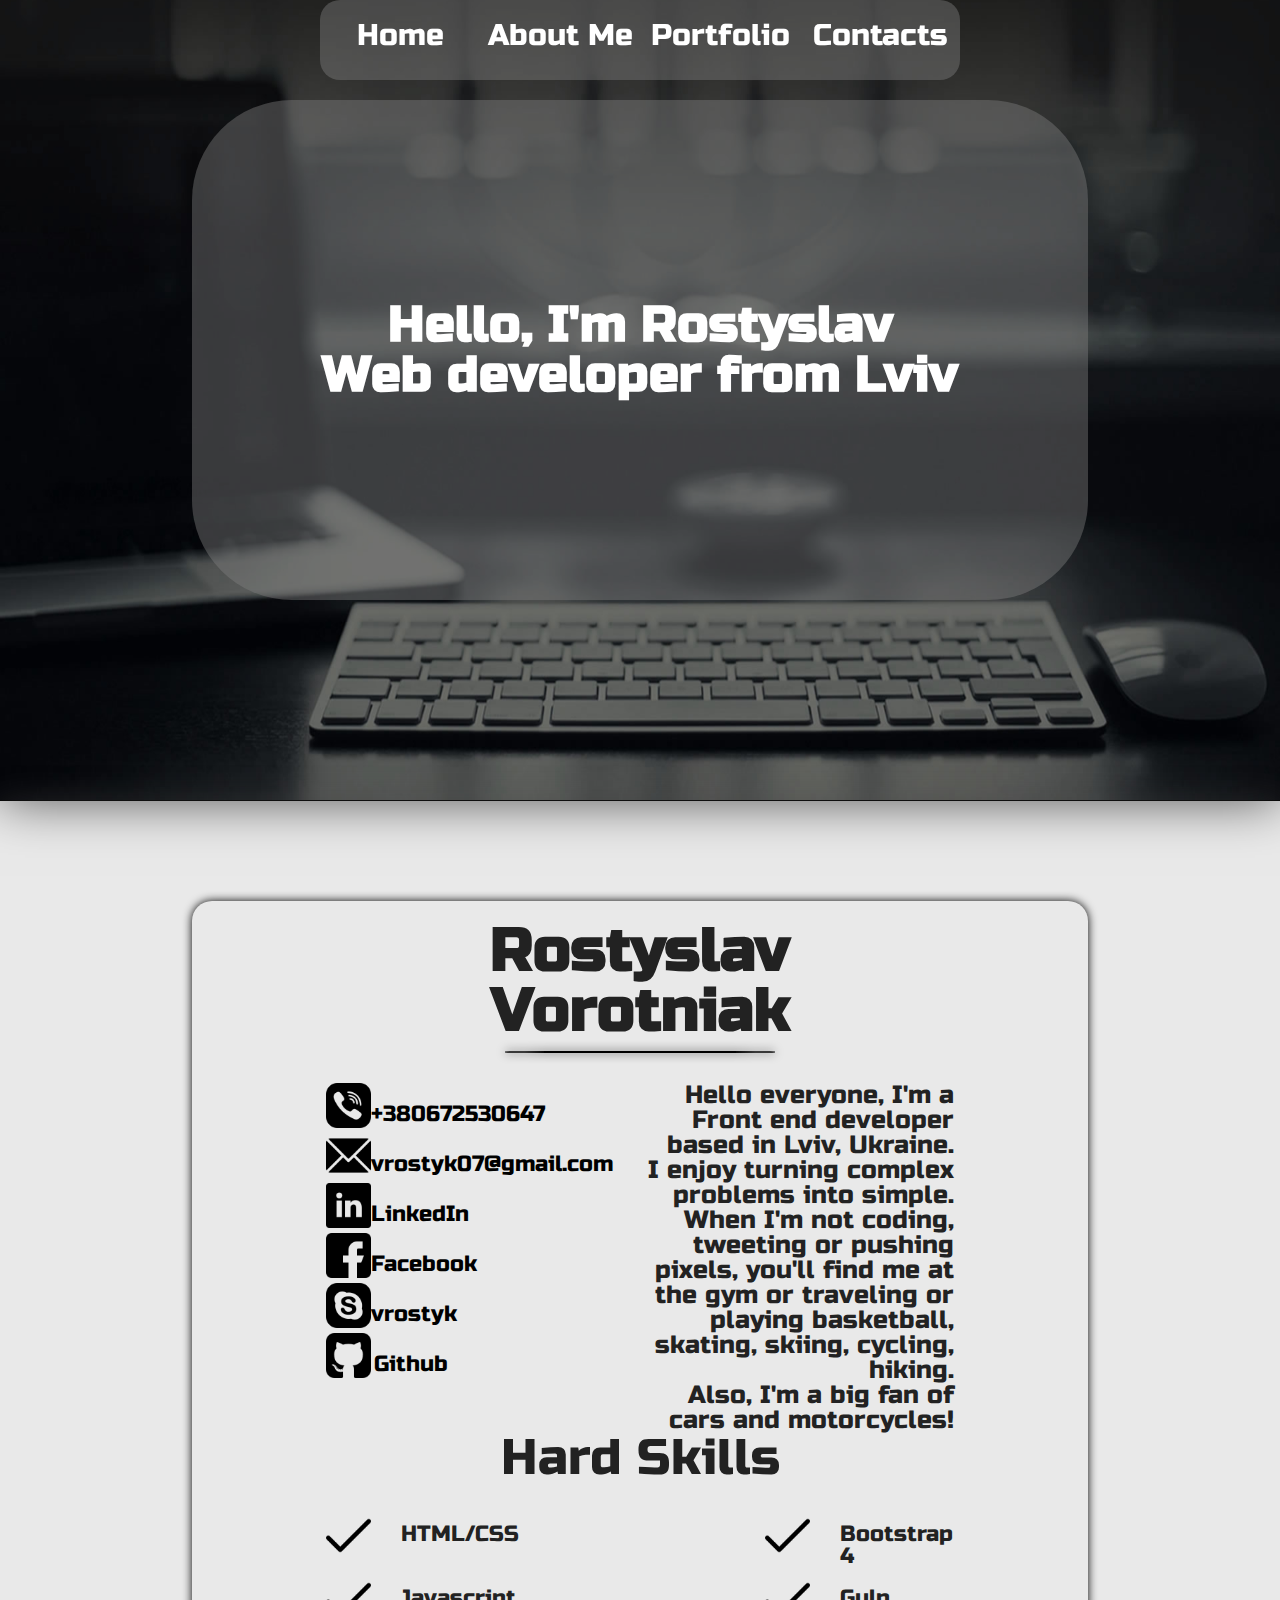
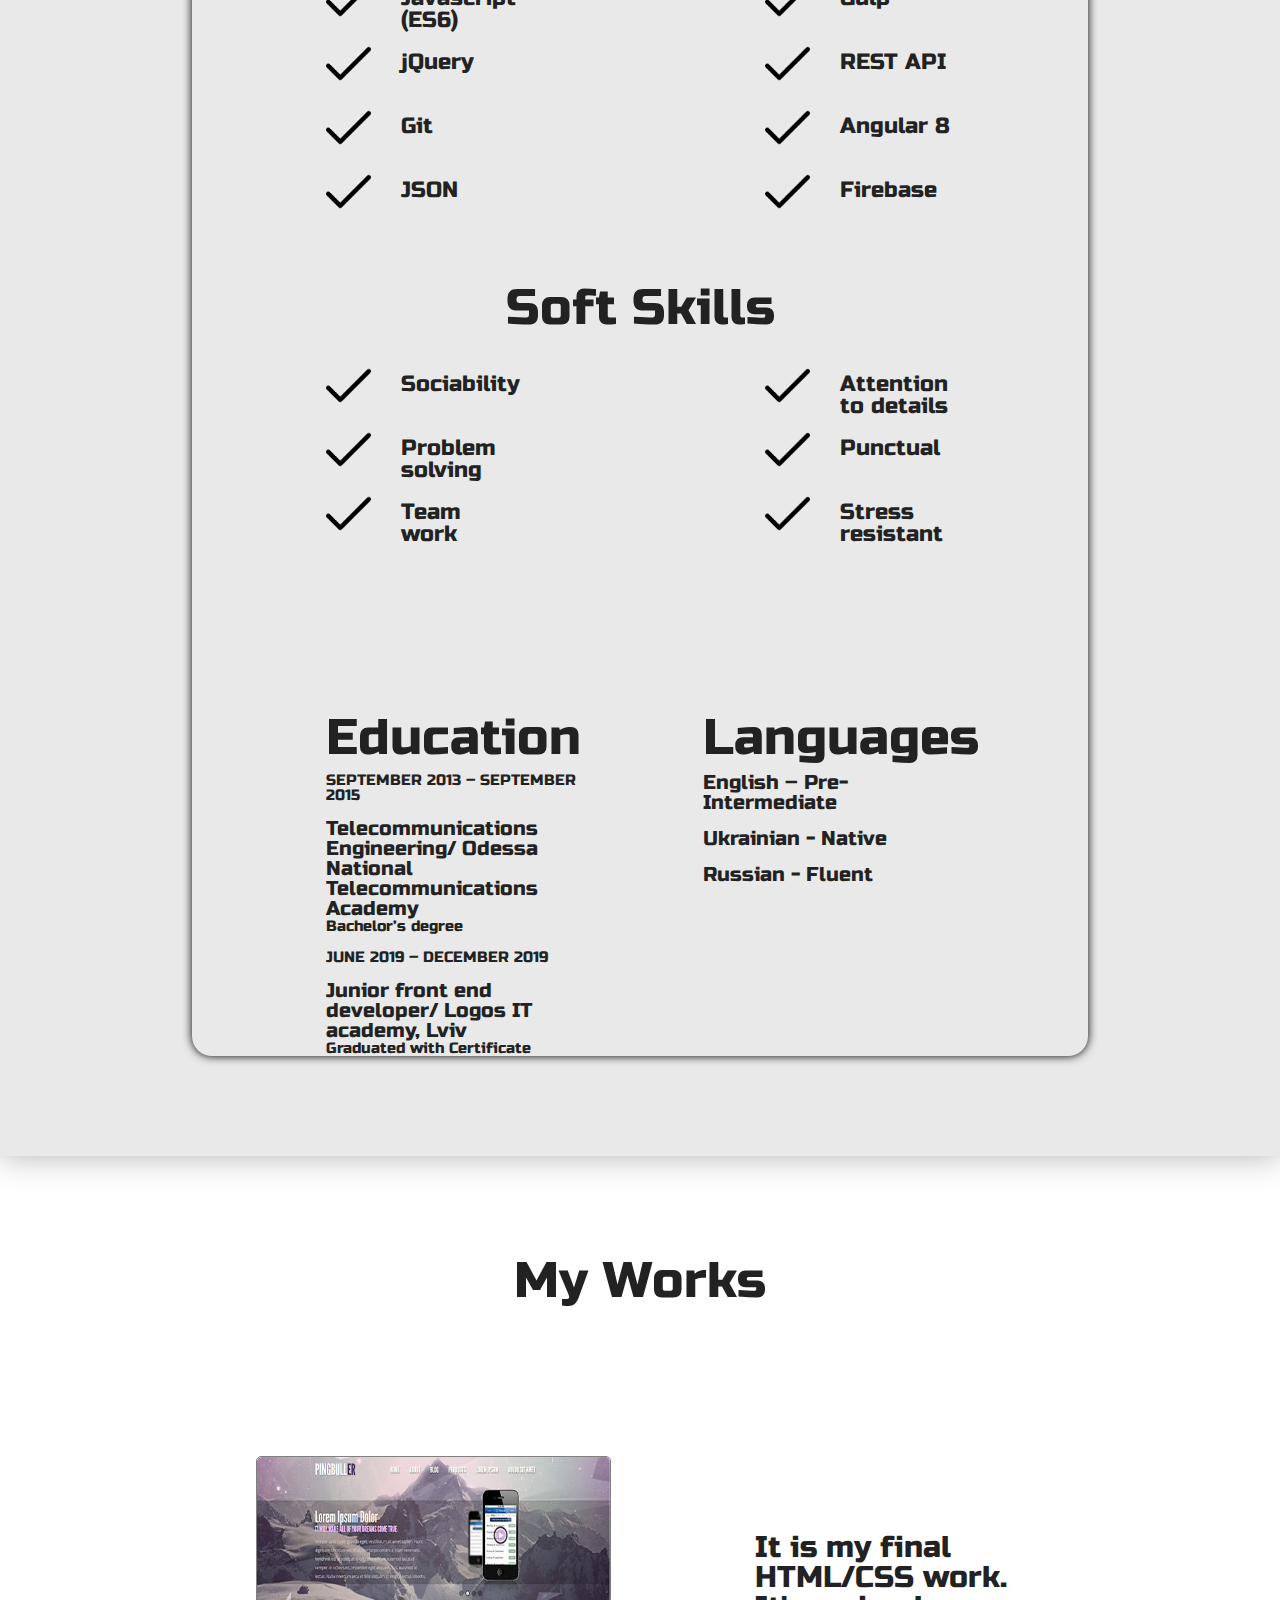
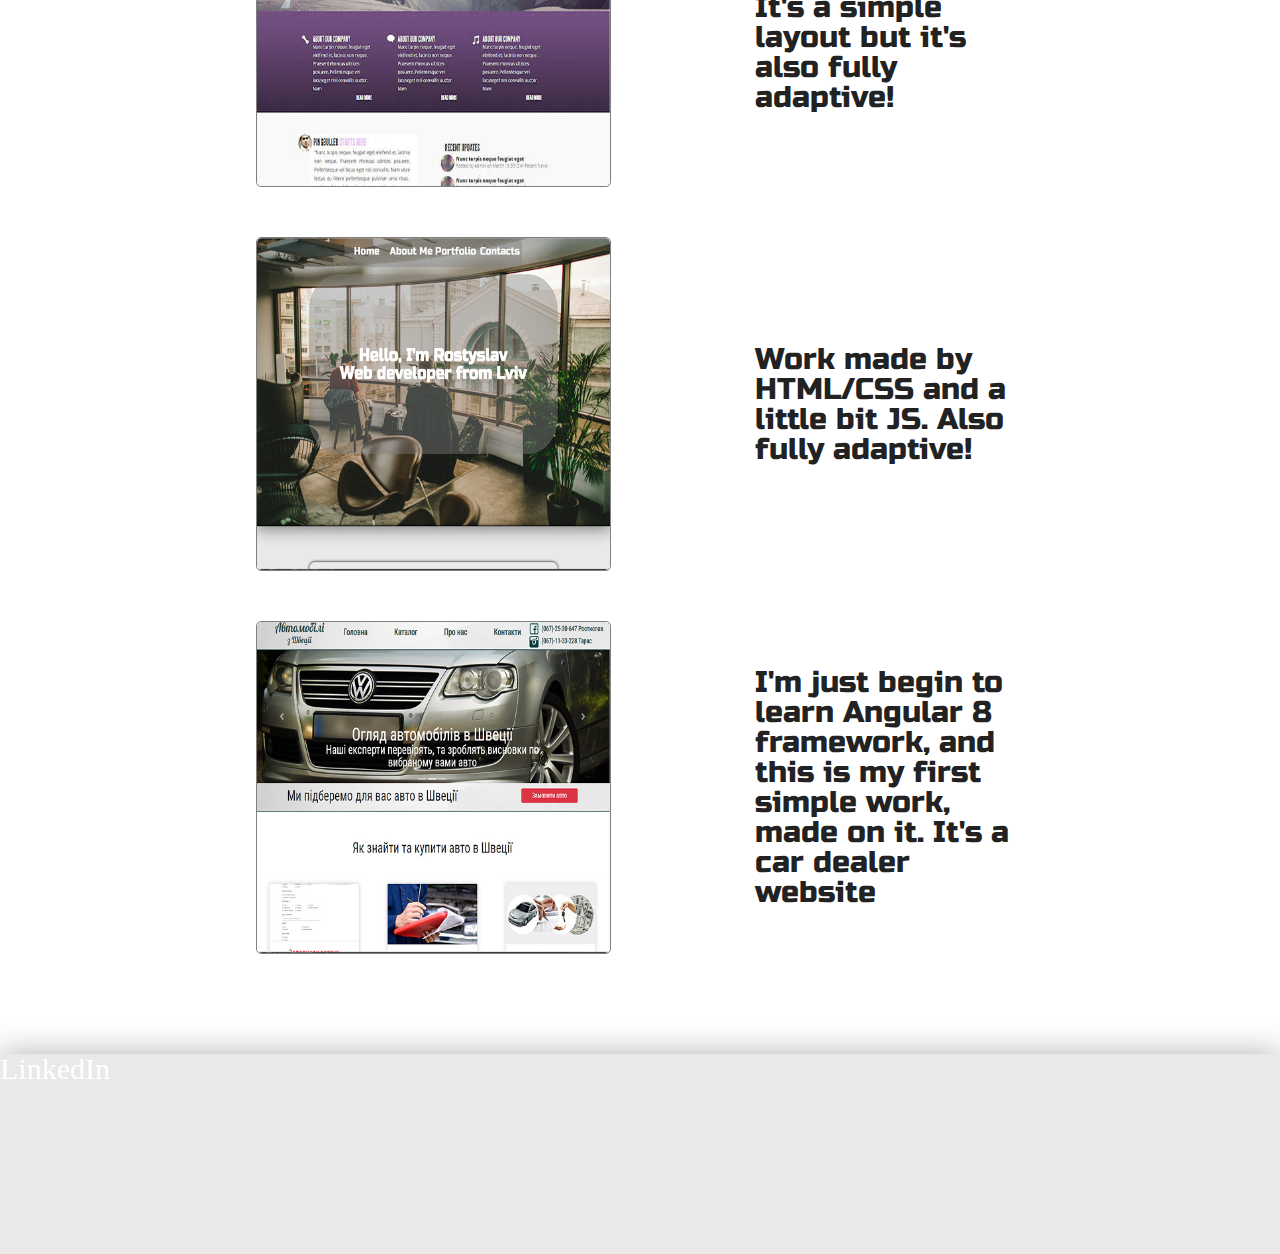
==== index.html @ 4f980729 "try to do footer" ====
<!DOCTYPE html>
<html lang="en">

<head>
    <meta charset="UTF-8">
    <meta name="viewport" content="width=device-width, initial-scale=1.0">
    <link rel="stylesheet" href="style.css">
    <link href="https://fonts.googleapis.com/css?family=Russo+One&display=swap" rel="stylesheet">
    <link href="//maxcdn.bootstrapcdn.com/font-awesome/4.2.0/css/font-awesome.min.css" rel="stylesheet">
    <title>Portfolio</title>
</head>

<body>

    <header>
        <section>
            <div id="home">
                <div class="navBox">
                    <nav class="navMenu">
                        <a href="#home" routerLinkActive="active">Home</a>
                        <a href="#aboutMe" routerLinkActive="active">About Me</a>
                        <a href="#portfolio" routerLinkActive="active">Portfolio</a>
                        <a href="#contacts" routerLinkActive="active">Contacts</a>
                    </nav>
                </div>
                <div class="mainTextBox">
                    <div class="mainText">
                        <p class="myName">Hello, I'm Rostyslav</p>
                        <p class="myProfession">Web developer from Lviv</p>
                    </div>
                </div>
            </div>
        </section>
    </header>


    <main>
        <section>
            <div id="aboutMe" class="aboutMe">
                <div class="information">
                    <p class="name">Rostyslav Vorotniak</p>
                    <img class="myPhoto" src="images/img2.JPG" alt="">
                    <div class="whoIam">
                        <div class="leftBox">
                            <div class="socialBox">
                                <img class="socialImg" src="images/phone.png" alt="">
                                <a style="text-decoration: none; font-size: 22px; color: black;">+380672530647</a>
                            </div>
                            <div class="socialBox">
                                <img class="socialImg" src="images/mail.png" alt="">
                                <a style="font-size: 22px; color: black;"
                                    href="mailto:vrostyk07@gmail.com">vrostyk07@gmail.com</a>
                            </div>
                            <div class="socialBox">
                                <img class="socialImg" src="images/linkedin.png" alt="">
                                <a href="https://www.linkedin.com/in/rostyslav-vorotniak-b1921317b/" target="_blank"
                                    style="font-size: 22px; color: black;">LinkedIn</a>
                            </div>
                            <div class="socialBox">
                                <img class="socialImg" src="images/facebook.png" alt="">
                                <a href="https://www.facebook.com/rostyk.vorotniak" target="_blank"
                                    style="font-size: 22px; color: black;">Facebook</a>
                            </div>
                            <div class="socialBox">
                                <img class="socialImg" src="images/skype.png" alt="">
                                <a style="font-size: 22px; color: black;">vrostyk</a>
                            </div>
                            <div class="socialBox">
                                <img class="socialImg" src="images/github.png" alt="">
                                <a href="https://github.com/rostia-vrt" target="_blank"
                                    style="font-size: 22px; color: black;">Github</a>
                            </div>
                        </div>
                        <div class="rightBox">
                            <p class="sayHello">Hello everyone, I'm a Front end developer based in Lviv, Ukraine. <br>
                                I enjoy turning complex problems into simple. When I'm
                                not coding, tweeting or pushing pixels, you'll find me at the gym or traveling or
                                playing basketball, skating, skiing, cycling, hiking. <br>
                                Also, I'm a big fan of cars and motorcycles! </p>
                        </div>
                    </div>
                    <div class="hardSkillsBox">
                        <p class="hardSkills">Hard Skills</p>
                        <div class="skillsListBox">
                            <div class="leftSkillsBox">
                                <div class="Skills">
                                    <img class="socialImg" src="images/monitor.png" alt="">
                                    <p style="font-size: 22px; padding-top: 10px; padding-left: 30px;">HTML/CSS</p>
                                </div>
                                <div class="Skills">
                                    <img class="socialImg" src="images/monitor.png" alt="">
                                    <p style="font-size: 22px; padding-top: 10px; padding-left: 30px;">Javascript (ES6)
                                    </p>
                                </div>
                                <div class="Skills">
                                    <img class="socialImg" src="images/monitor.png" alt="">
                                    <p style="font-size: 22px; padding-top: 10px; padding-left: 30px;">jQuery</p>
                                </div>
                                <div class="Skills">
                                    <img class="socialImg" src="images/monitor.png" alt="">
                                    <p style="font-size: 22px; padding-top: 10px; padding-left: 30px;">Git</p>
                                </div>
                                <div class="Skills">
                                    <img class="socialImg" src="images/monitor.png" alt="">
                                    <p style="font-size: 22px; padding-top: 10px; padding-left: 30px;">JSON</p>
                                </div>
                            </div>
                            <div class="rightSkillsBox">
                                <div class="Skills">
                                    <img class="socialImg" src="images/monitor.png" alt="">
                                    <p style="font-size: 22px; padding-top: 10px; padding-left: 30px;">Bootstrap 4</p>
                                </div>
                                <div class="Skills">
                                    <img class="socialImg" src="images/monitor.png" alt="">
                                    <p style="font-size: 22px; padding-top: 10px; padding-left: 30px;">Gulp</p>
                                </div>
                                <div class="Skills">
                                    <img class="socialImg" src="images/monitor.png" alt="">
                                    <p style="font-size: 22px; padding-top: 10px; padding-left: 30px;">REST API</p>
                                </div>
                                <div class="Skills">
                                    <img class="socialImg" src="images/monitor.png" alt="">
                                    <p style="font-size: 22px; padding-top: 10px; padding-left: 30px;">Angular 8</p>
                                </div>
                                <div class="Skills">
                                    <img class="socialImg" src="images/monitor.png" alt="">
                                    <p style="font-size: 22px; padding-top: 10px; padding-left: 30px;">Firebase</p>
                                </div>
                            </div>
                        </div>
                    </div>

                    <div class="softSkillsBox">
                        <p style="font-size: 50px; text-align: center;">Soft Skills</p>
                        <div class="skillsListBox">
                            <div class="leftSkillsBox">
                                <div class="Skills">
                                    <img class="socialImg" src="images/monitor.png" alt="">
                                    <p style="font-size: 22px; padding-top: 10px; padding-left: 30px;">Sociability</p>
                                </div>
                                <div class="Skills">
                                    <img class="socialImg" src="images/monitor.png" alt="">
                                    <p style="font-size: 22px; padding-top: 10px; padding-left: 30px;">Problem solving
                                    </p>
                                </div>
                                <div class="Skills">
                                    <img class="socialImg" src="images/monitor.png" alt="">
                                    <p style="font-size: 22px; padding-top: 10px; padding-left: 30px;">Team work</p>
                                </div>
                            </div>
                            <div class="rightSkillsBox">
                                <div class="Skills">
                                    <img class="socialImg" src="images/monitor.png" alt="">
                                    <p style="font-size: 22px; padding-top: 10px; padding-left: 30px;">Attention to
                                        details</p>
                                </div>
                                <div class="Skills">
                                    <img class="socialImg" src="images/monitor.png" alt="">
                                    <p style="font-size: 22px; padding-top: 10px; padding-left: 30px;">Punctual</p>
                                </div>
                                <div class="Skills">
                                    <img class="socialImg" src="images/monitor.png" alt="">
                                    <p style="font-size: 22px; padding-top: 10px; padding-left: 30px;">Stress resistant
                                    </p>
                                </div>
                            </div>
                        </div>

                    </div>

                    <div class="container">
                        <div class="educationBox">
                            <p style="font-size: 50px; text-align: center;">Education</p>
                            <p style="font-size: 15px; margin-top: 10px;">SEPTEMBER 2013 – SEPTEMBER 2015</p><br>
                            <p style="font-size: 20px;">Telecommunications Engineering/ Odessa National
                                Telecommunications Academy</p>
                            <p style="font-size: 15px;">Bachelor’s degree</p><br>
                            <p style="font-size: 15px;">JUNE 2019 – DECEMBER 2019</p><br>
                            <p style="font-size: 20px;">Junior front end developer/ Logos IT academy, Lviv</p>
                            <p style="font-size: 15px;">Graduated with Certificate</p>
                        </div>
                        <div class="languages">
                            <p style="font-size: 50px; text-align: center;">Languages</p>
                            <p style="font-size: 20px; margin-top: 10px;">English – Pre-Intermediate</p><br>
                            <p style="font-size: 20px;">Ukrainian - Native</p><br>
                            <p style="font-size: 20px;">Russian - Fluent</p><br>
                        </div>
                    </div>

                </div>
            </div>
        </section>

        <section>
            <div id="portfolio" class="portfolioBlock">
                <p class="myWorks">My Works</p>
                <div class="myWorksContainer">
                    <div class="box">
                        <div class="box1">
                            <a class="mw" href="https://rostia-vrt.github.io/Final-HTML-CSS/" target="_blank"></a>
                            <img src="/images/final.jpg" alt="">
                        </div>
                        <div class="box2">
                            <p class="aboutWork">It is my final HTML/CSS work. It's a simple layout but it's also fully
                                adaptive!</p>
                        </div>
                    </div>
                    <div class="box">
                        <div class="box1">
                            <a class="mw" href=""></a>
                            <img src="/images/portfolio.jpg" alt="">
                        </div>
                        <div class="box2">
                            <p class="aboutWork">Work made by HTML/CSS and a little bit JS. Also fully adaptive!</p>
                        </div>
                    </div>
                    <div class="box">
                        <div class="box1">
                            <a class="mw" href=""></a>
                            <img src="/images/CarsFromSweden.jpg" alt="">
                        </div>
                        <div class="box2">
                            <p class="aboutWork">I'm just begin to learn Angular 8 framework, and this is my first
                                simple work, made on it. It's a car dealer website</p>
                        </div>
                    </div>
                </div>
            </div>
        </section>

    </main>


    <footer>
        <section>
            <div id="contacts" class="contacts">
                <div class="socialButtons">
                    <ul class="social-networks square spin-icon">
                        <li><a href="https://www.linkedin.com/" class="icon-linkedin">LinkedIn</a></li>
                    
                    </ul>
                </div>
            </div>
        </section>
    </footer>




    <script src="app.js"></script>
</body>

</html>
---- style.css ----
@import url(reset.css);

#home {
    width: 100%;
    height: 800px;
    background-image: url(/images/img1.jpg);
    background-repeat: no-repeat;
    background-size: 100% 100%;
    display: flex;
    flex-direction: column;
    border-bottom: 1px solid black;
    font-family: 'Russo One', sans-serif;
    box-shadow: 0 0 50px black;
}
.navBox{
    display: flex;
    width: 100%;
    height: 80px;
    position: sticky;
    top: 0;
    justify-content: center;
    z-index: 50000000;
}
.navMenu{
    
    display: flex;
    width: 50%;
    border-radius: 20px;
    background-color: rgba(128, 128, 128, 0.432);
}
a {
    text-align: center;
    width: 25%;
    text-decoration: none;
    color: white;
    font-size: 30px;
    padding-top: 20px;
}
a:hover {
    cursor: pointer;
    text-decoration: underline;
}
.mainTextBox {
    position: absolute;
    top: 100px;
    height: 500px;
    width: 100%; 
    display: flex;
    justify-content: center;  
}
.mainText{
    display: flex;
    flex-direction: column;
    width: 70%;
    height: 500px;
    background-color: rgba(128, 128, 128, 0.432);
    border-radius: 100px;
}
.myName{
    margin-top: 200px;
    text-align: center;
    color: white;
    font-size: 50px;
    font-weight: bold;
}
.myProfession{
    top: 300px;
    text-align: center;
    color: white;
    font-size: 50px;
    font-weight: bold;
}
.aboutMe {
    display: flex;
    flex-direction: column;
    justify-content: center;
    align-items: center;
    width: 100%;
    min-height: 830px;
    font-family: 'Russo One', sans-serif;
    box-shadow: 0 0 30px rgba(71, 71, 71, 0.432);
    background-color: rgba(204, 204, 204, 0.432);
}
.information {
    margin-top: 100px;
    margin-bottom: 100px;
    width: 70%;
    min-height: 600px;
    display: flex;
    justify-content: center;
    flex-direction: column;
    align-items: center;
    box-shadow: 0 0 10px black;
    border-radius: 20px;
}
.name{
    margin-top: 20px;
    width: 50%;
    height: 100px;
    text-align: center;
    font-size: 60px;
    text-shadow: 0px 0px 0px 10px black ;
    font-weight: bold;
}
.myPhoto {
    margin-top: 30px;
    width: 30%;
    border: 1px solid black;
    border-radius: 25%;
    box-shadow: 0 0 10px black;
}
.whoIam {
    margin-top: 30px;
    width: 70%;
    min-height: 300px;
    display: flex;
}
.leftBox{
    width: 50%;
    height: 300px;
    display: flex;
    flex-direction: column;
    
}
.sayHello{
    text-align: right;
    font-size: 25px;
}
.rightBox{
    width: 50%;
    height: 300px;
    display: flex;
    flex-direction: column;
}
.socialBox{
    width: 100%;
    height: 50px;
    display: flex;
}
.socialImg{
    width: 45px; 
    height: 45px; 
}
.hardSkillsBox{
    margin-top: 50px;
    width: 70%;
    min-height: 300px;
}
.hardSkills {
    text-align: center;
    font-size: 50px;
}
.skillsListBox{
    margin-top: 30px;
    width: 100%;
    min-height: 300px;
    display: flex;
    justify-content: space-between;
}
.leftSkillsBox{
    width: 30%;
    min-height: 300px;
}
.rightSkillsBox{
    width: 30%;
    min-height: 300px;
}
.Skills{
    display: flex;
    width: 100%;
    height: 64px;
}
.softSkillsBox{
    margin-top: 50px;
    width: 70%;
    min-height: 300px;
}
.container{
    margin-top: 50px;
    width: 70%;
    min-height: 300px;
    display: flex;
    justify-content: space-between;
}
.educationBox{
    width: 40%;
    min-height: 300px;
    display: flex;
    flex-direction: column;
}
.languages {
    width: 40%;
    min-height: 300px;
    display: flex;
    flex-direction: column;
}

.portfolioBlock{
    min-height: 830px;
    font-family: 'Russo One', sans-serif;
}

.myWorks{
    margin-top: 100px;
    font-size: 50px;
    text-align: center;
}

.myWorksContainer{
    margin-top: 100px;
    display: flex;
    align-items: center;
    flex-direction: column;
}
.box{
    margin-top: 50px;
    width: 60%;
    display: flex;
    justify-content: space-between;
}
.box1{
    width: 46%;
    border: 1px solid gray;
    transition: 0.5s;
    border-radius: 5px;
    position: relative;
}
.box1 img {
    max-width: 100%;
    border-radius: 5px;
    z-index: 12;
}
.box1:hover {
    cursor: pointer;
    transform: translateY(-10px);
    transition: 0.5s;
    box-shadow: 2px 0px 17px 0px rgba(0, 0, 0, 1);
  }
  .mw{
    display: block;
    position: absolute;
    width: 100%;
    z-index: 400000;
  }
  .box2{
      width: 35%;
      display: flex;
      align-items: center;
  }
  .aboutWork{
      font-size: 30px;
  }

  footer{
      margin-top: 100px;
      min-height: 200px;
      background-color: rgba(204, 204, 204, 0.432);
      box-shadow: 0 0 30px rgba(71, 71, 71, 0.432);
  }
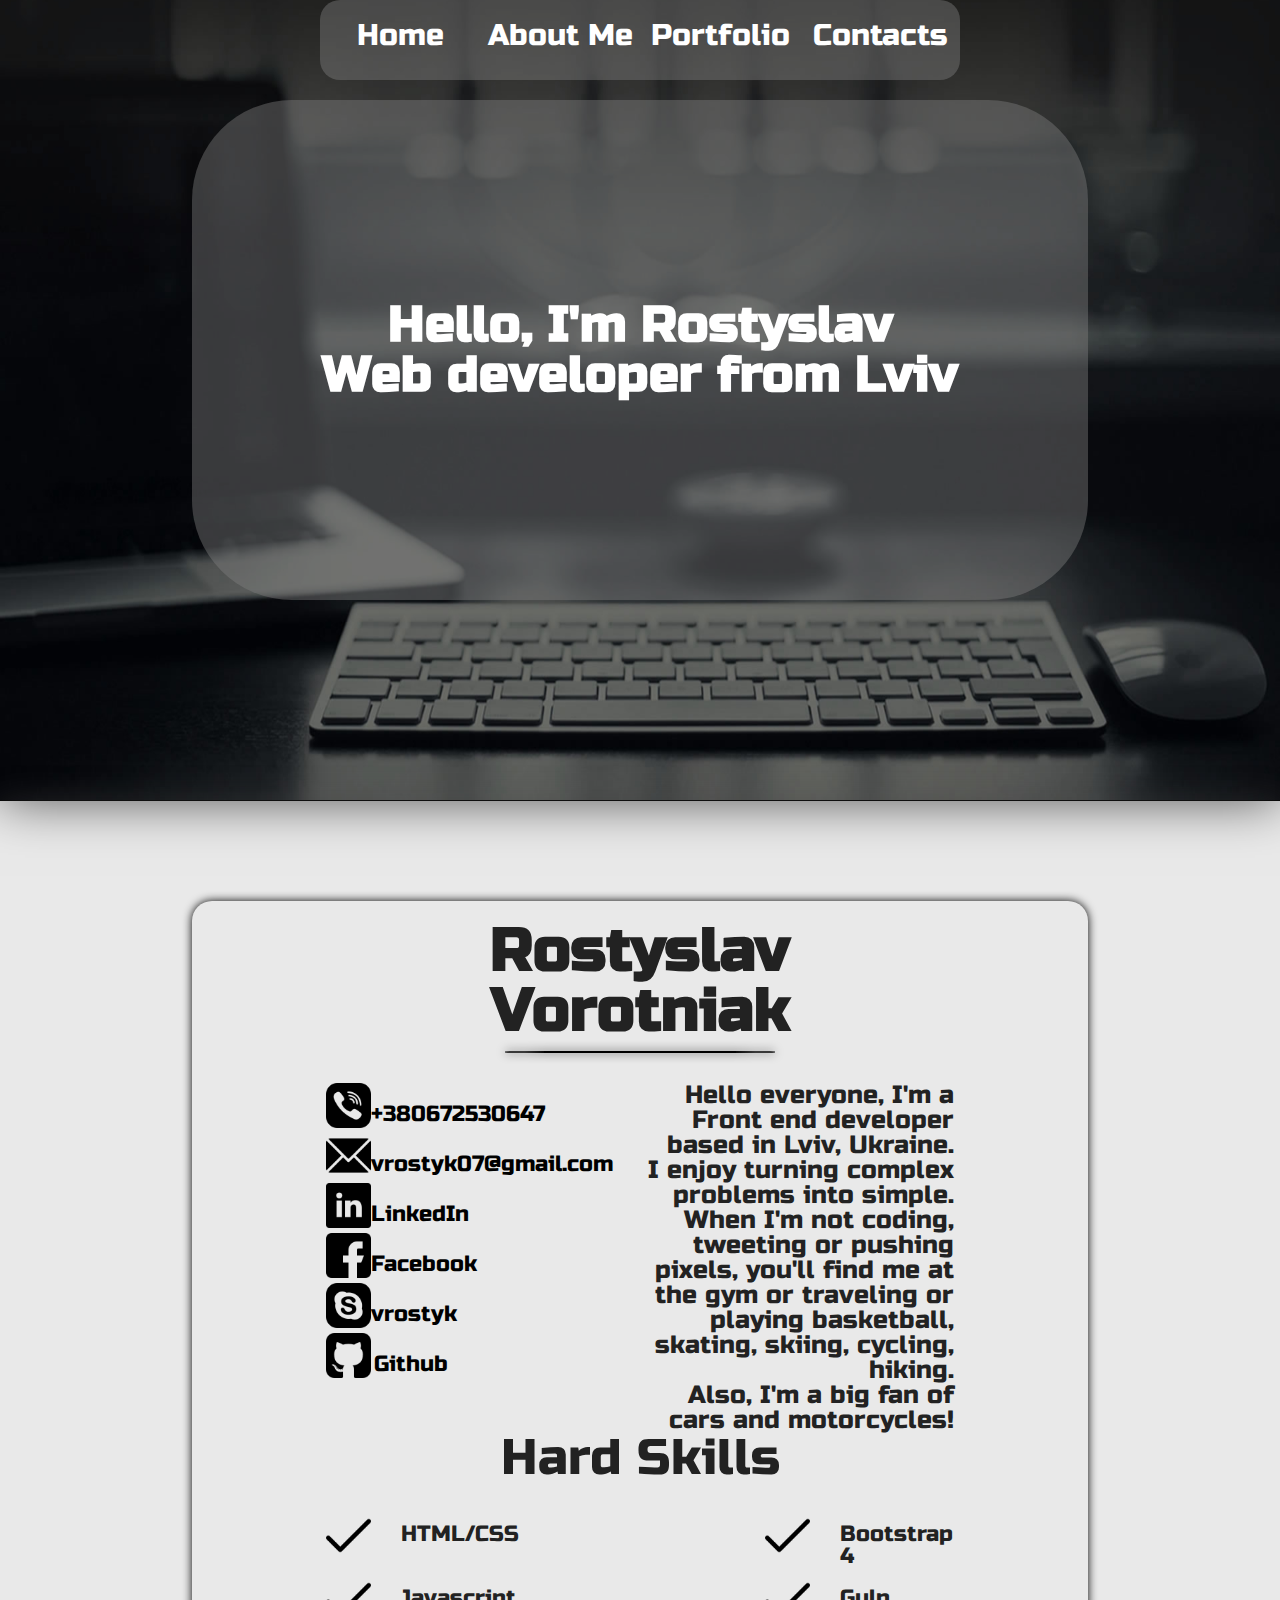
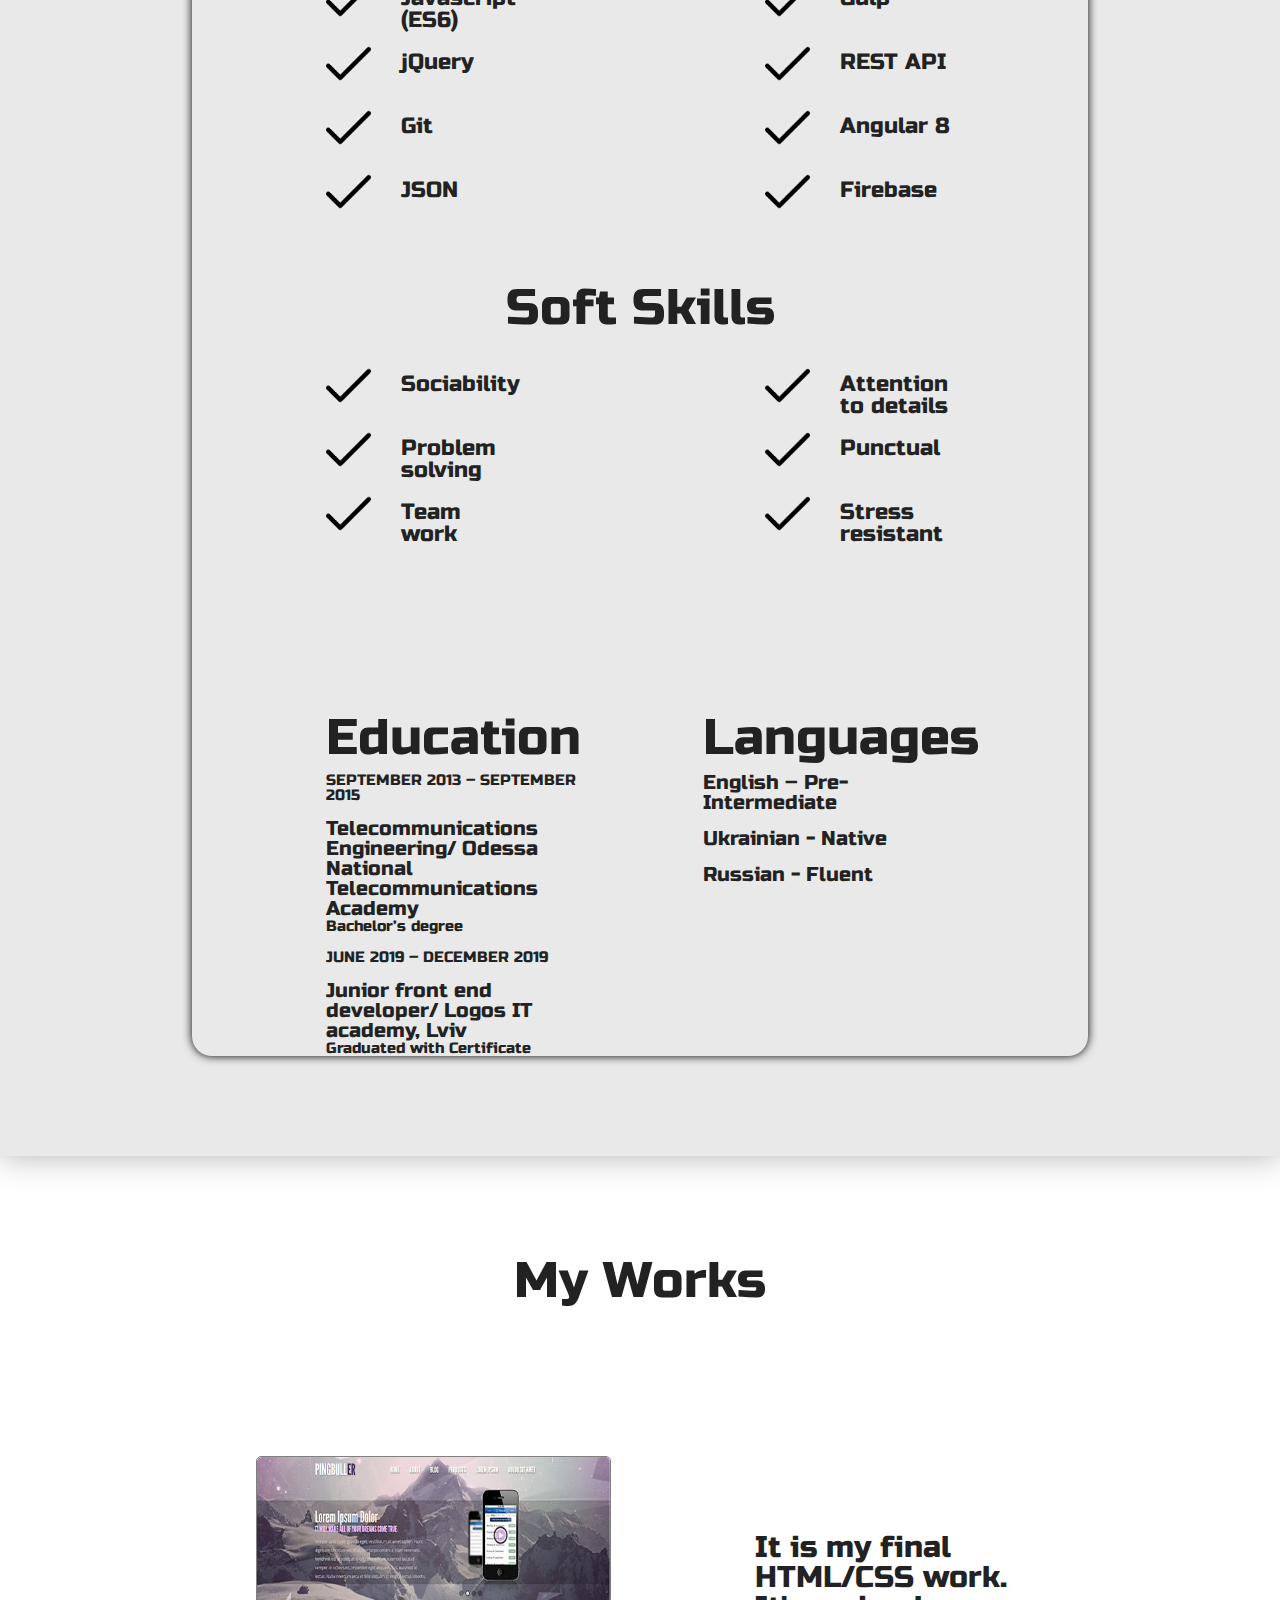
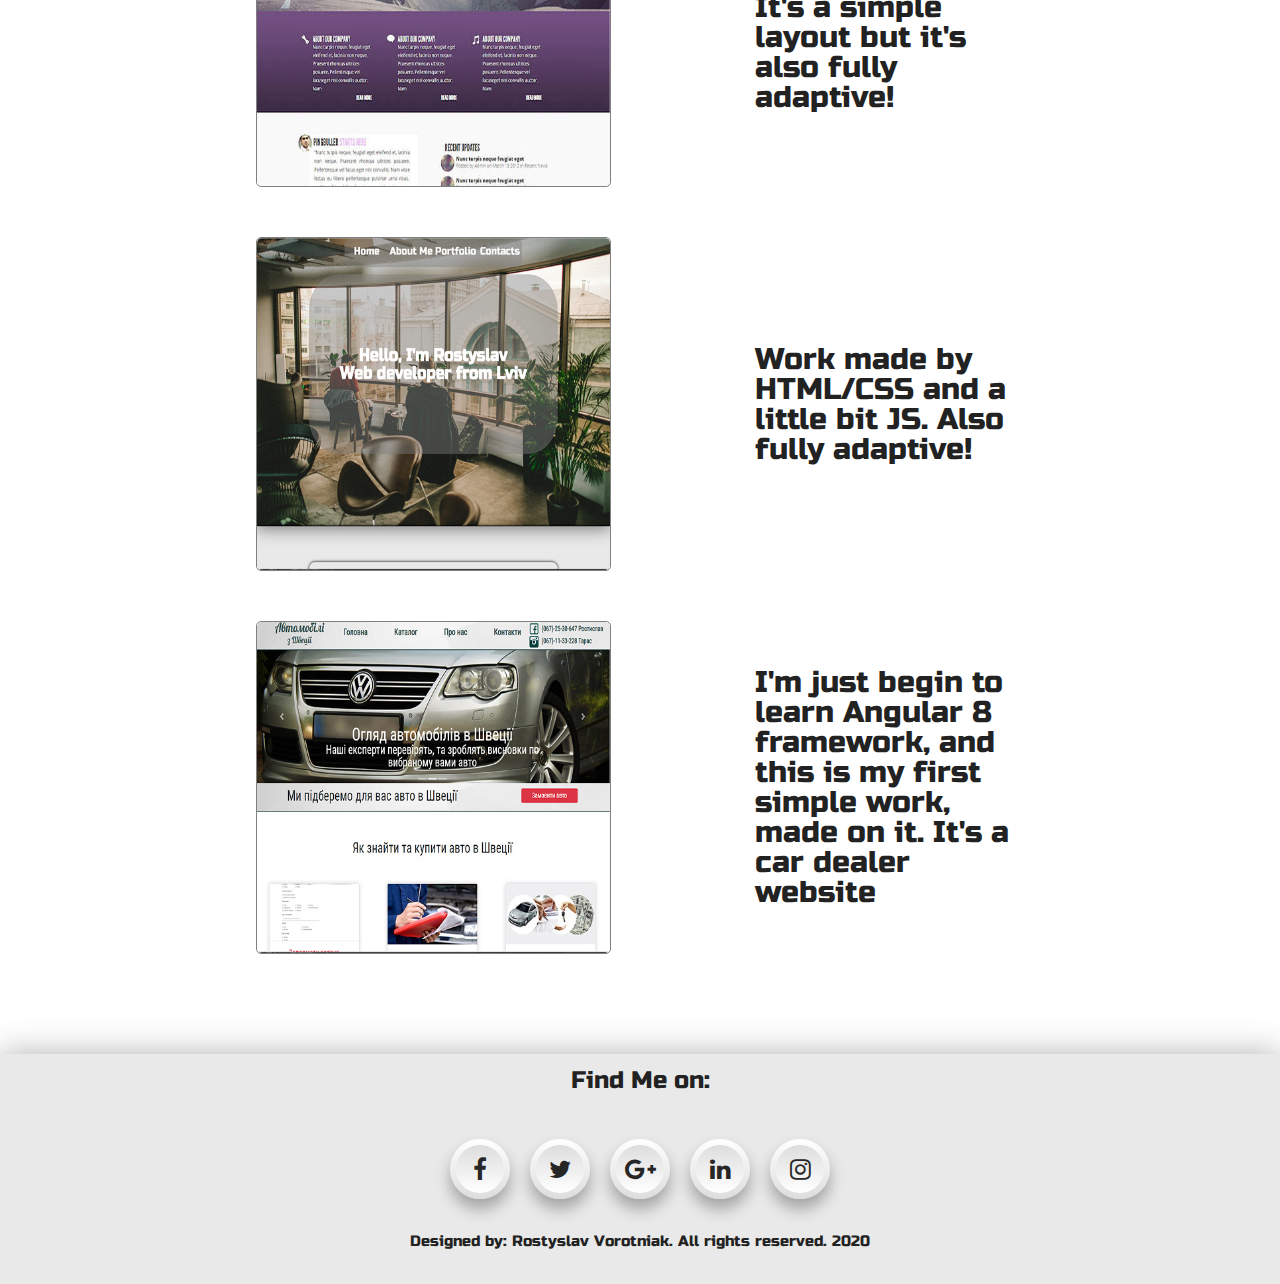
==== commit 4d842b0e: "footer done" ====
--- a/index.html
+++ b/index.html
@@ -234,19 +234,39 @@
     <footer>
         <section>
             <div id="contacts" class="contacts">
+                <p class="contactMe">Find Me on:</p>
                 <div class="socialButtons">
-                    <ul class="social-networks square spin-icon">
-                        <li><a href="https://www.linkedin.com/" class="icon-linkedin">LinkedIn</a></li>
-                    
+                    <ul>
+                        <li><a href="https://www.facebook.com/rostyk.vorotniak" target="_blank"><i
+                                    class="fa fa-facebook" aria-hidden="true"></i></a></li>
+                        <li><a href="https://twitter.com/RostykVorotniak" target="_blank"><i class="fa fa-twitter"
+                                    aria-hidden="true"></i></a></li>
+                        <li><a href="#" target="_blank"><i class="fa fa-google-plus" aria-hidden="true"></i></a></li>
+                        <li><a href="https://www.linkedin.com/in/rostyslav-vorotniak-b1921317b/" target="_blank"><i
+                                    class="fa fa-linkedin" aria-hidden="true"></i></a></li>
+                        <li><a href="https://www.instagram.com/rostyk_vorotniak" target="_blank"><i
+                                    class="fa fa-instagram" aria-hidden="true"></i></a></li>
                     </ul>
                 </div>
+                <p class="madeBy">Designed by: Rostyslav Vorotniak. All rights reserved. 2020</p>
             </div>
         </section>
     </footer>
 
 
-
-
+    <button id="topBtn"><i class="fas fa-arrow-alt-circle-up"></i></button>
+
+    <script src="https://code.jquery.com/jquery-3.4.1.slim.min.js"
+        integrity="sha384-J6qa4849blE2+poT4WnyKhv5vZF5SrPo0iEjwBvKU7imGFAV0wwj1yYfoRSJoZ+n" crossorigin="anonymous">
+    </script>
+    <script src="https://cdn.jsdelivr.net/npm/popper.js@1.16.0/dist/umd/popper.min.js"
+        integrity="sha384-Q6E9RHvbIyZFJoft+2mJbHaEWldlvI9IOYy5n3zV9zzTtmI3UksdQRVvoxMfooAo" crossorigin="anonymous">
+    </script>
+    <script src="https://stackpath.bootstrapcdn.com/bootstrap/4.4.1/js/bootstrap.min.js"
+        integrity="sha384-wfSDF2E50Y2D1uUdj0O3uMBJnjuUD4Ih7YwaYd1iqfktj0Uod8GCExl3Og8ifwB6" crossorigin="anonymous">
+    </script>
+    <script src="https://ajax.googleapis.com/ajax/libs/jquery/3.4.1/jquery.min.js"></script>
+    <script src="https://kit.fontawesome.com/a79fa03b09.js"></script>
     <script src="app.js"></script>
 </body>
 
--- a/style.css
+++ b/style.css
@@ -12,22 +12,25 @@
     font-family: 'Russo One', sans-serif;
     box-shadow: 0 0 50px black;
 }
-.navBox{
+
+.navBox {
     display: flex;
     width: 100%;
     height: 80px;
-    position: sticky;
+    position: absolute;
     top: 0;
     justify-content: center;
     z-index: 50000000;
 }
-.navMenu{
-    
+
+.navMenu {
+
     display: flex;
     width: 50%;
     border-radius: 20px;
     background-color: rgba(128, 128, 128, 0.432);
 }
+
 a {
     text-align: center;
     width: 25%;
@@ -36,19 +39,22 @@
     font-size: 30px;
     padding-top: 20px;
 }
+
 a:hover {
     cursor: pointer;
     text-decoration: underline;
 }
+
 .mainTextBox {
     position: absolute;
     top: 100px;
     height: 500px;
-    width: 100%; 
-    display: flex;
-    justify-content: center;  
-}
-.mainText{
+    width: 100%;
+    display: flex;
+    justify-content: center;
+}
+
+.mainText {
     display: flex;
     flex-direction: column;
     width: 70%;
@@ -56,20 +62,23 @@
     background-color: rgba(128, 128, 128, 0.432);
     border-radius: 100px;
 }
-.myName{
+
+.myName {
     margin-top: 200px;
     text-align: center;
     color: white;
     font-size: 50px;
     font-weight: bold;
 }
-.myProfession{
+
+.myProfession {
     top: 300px;
     text-align: center;
     color: white;
     font-size: 50px;
     font-weight: bold;
 }
+
 .aboutMe {
     display: flex;
     flex-direction: column;
@@ -81,6 +90,7 @@
     box-shadow: 0 0 30px rgba(71, 71, 71, 0.432);
     background-color: rgba(204, 204, 204, 0.432);
 }
+
 .information {
     margin-top: 100px;
     margin-bottom: 100px;
@@ -93,15 +103,17 @@
     box-shadow: 0 0 10px black;
     border-radius: 20px;
 }
-.name{
+
+.name {
     margin-top: 20px;
     width: 50%;
     height: 100px;
     text-align: center;
     font-size: 60px;
-    text-shadow: 0px 0px 0px 10px black ;
+    text-shadow: 0px 0px 0px 10px black;
     font-weight: bold;
 }
+
 .myPhoto {
     margin-top: 30px;
     width: 30%;
@@ -109,85 +121,101 @@
     border-radius: 25%;
     box-shadow: 0 0 10px black;
 }
+
 .whoIam {
     margin-top: 30px;
     width: 70%;
     min-height: 300px;
     display: flex;
 }
-.leftBox{
+
+.leftBox {
     width: 50%;
     height: 300px;
     display: flex;
     flex-direction: column;
-    
-}
-.sayHello{
+
+}
+
+.sayHello {
     text-align: right;
     font-size: 25px;
 }
-.rightBox{
+
+.rightBox {
     width: 50%;
     height: 300px;
     display: flex;
     flex-direction: column;
 }
-.socialBox{
+
+.socialBox {
     width: 100%;
     height: 50px;
     display: flex;
 }
-.socialImg{
-    width: 45px; 
-    height: 45px; 
-}
-.hardSkillsBox{
+
+.socialImg {
+    width: 45px;
+    height: 45px;
+}
+
+.hardSkillsBox {
     margin-top: 50px;
     width: 70%;
     min-height: 300px;
 }
+
 .hardSkills {
     text-align: center;
     font-size: 50px;
 }
-.skillsListBox{
+
+.skillsListBox {
     margin-top: 30px;
     width: 100%;
     min-height: 300px;
     display: flex;
     justify-content: space-between;
 }
-.leftSkillsBox{
+
+.leftSkillsBox {
     width: 30%;
     min-height: 300px;
 }
-.rightSkillsBox{
+
+.rightSkillsBox {
     width: 30%;
     min-height: 300px;
 }
-.Skills{
+
+.Skills {
     display: flex;
     width: 100%;
     height: 64px;
 }
-.softSkillsBox{
+
+.softSkillsBox {
     margin-top: 50px;
     width: 70%;
     min-height: 300px;
 }
-.container{
+
+.container {
     margin-top: 50px;
     width: 70%;
     min-height: 300px;
     display: flex;
     justify-content: space-between;
 }
-.educationBox{
+
+.educationBox {
     width: 40%;
     min-height: 300px;
     display: flex;
     flex-direction: column;
 }
+
 .languages {
     width: 40%;
     min-height: 300px;
@@ -195,67 +223,173 @@
     flex-direction: column;
 }
 
-.portfolioBlock{
+.portfolioBlock {
     min-height: 830px;
     font-family: 'Russo One', sans-serif;
 }
 
-.myWorks{
+.myWorks {
     margin-top: 100px;
     font-size: 50px;
     text-align: center;
 }
 
-.myWorksContainer{
+.myWorksContainer {
     margin-top: 100px;
     display: flex;
     align-items: center;
     flex-direction: column;
 }
-.box{
+
+.box {
     margin-top: 50px;
     width: 60%;
     display: flex;
     justify-content: space-between;
 }
-.box1{
+
+.box1 {
     width: 46%;
     border: 1px solid gray;
     transition: 0.5s;
     border-radius: 5px;
     position: relative;
 }
+
 .box1 img {
     max-width: 100%;
     border-radius: 5px;
     z-index: 12;
 }
+
 .box1:hover {
     cursor: pointer;
     transform: translateY(-10px);
     transition: 0.5s;
     box-shadow: 2px 0px 17px 0px rgba(0, 0, 0, 1);
-  }
-  .mw{
+}
+
+.mw {
     display: block;
     position: absolute;
     width: 100%;
     z-index: 400000;
+}
+
+.box2 {
+    width: 35%;
+    display: flex;
+    align-items: center;
+}
+
+.aboutWork {
+    font-size: 30px;
+}
+
+footer {
+    margin-top: 100px;
+    min-height: 200px;
+    background-color: rgba(204, 204, 204, 0.432);
+    box-shadow: 0 0 30px rgba(71, 71, 71, 0.432);
+    font-family: 'Russo One', sans-serif;
+}
+
+.contactMe {
+    width: 100%;
+    height: 50px;
+    text-align: center;
+    font-size: 24px;
+    padding-top: 15px;
+}
+
+.madeBy {
+    width: 100%;
+    height: 50px;
+    text-align: center;
+    font-size: 15px;
+    padding-top: 15px;
+}
+
+#topBtn {
+    border: none;
+    background-color: rgba(255, 255, 255, 0);
+    font-size: 40px;
+    position: fixed;
+    bottom: 40px;
+    right: 20px;
+    outline: none;
   }
-  .box2{
-      width: 35%;
-      display: flex;
-      align-items: center;
-  }
-  .aboutWork{
-      font-size: 30px;
-  }
-
-  footer{
-      margin-top: 100px;
-      min-height: 200px;
-      background-color: rgba(204, 204, 204, 0.432);
-      box-shadow: 0 0 30px rgba(71, 71, 71, 0.432);
-  }
-
- +
+/*Social buttons*/
+
+.socialButtons {
+    height: 100px;
+    width: 100%;
+    position: relative;
+}
+
+ul {
+    position: absolute;
+    top: 50%;
+    left: 50%;
+    transform: translate(-50%, -50%);
+    margin: 0;
+    padding: 0;
+    display: flex;
+}
+
+ul li {
+    list-style: none;
+}
+
+ul li a {
+    position: relative;
+    width: 60px;
+    height: 60px;
+    display: block;
+    text-align: center;
+    margin: 0 10px;
+    border-radius: 50%;
+    padding: 6px;
+    box-sizing: border-box;
+    text-decoration: none;
+    box-shadow: 0 10px 15px rgba(0, 0, 0, 0.3);
+    background: linear-gradient(0deg, #ddd, #fff);
+    transition: .5s;
+}
+
+ul li a:hover {
+    box-shadow: 0 2px 5px rgba(0, 0, 0, 0.3);
+}
+
+ul li a .fa {
+    width: 100%;
+    height: 100%;
+    display: block;
+    background: linear-gradient(0deg, #fff, #ddd);
+    border-radius: 50%;
+    line-height: calc(60px - 12px);
+    font-size: 24px;
+    color: #262626;
+    transition: .5s;
+}
+
+ul li:nth-child(1) a:hover .fa {
+    color: #3b5998;
+}
+
+ul li:nth-child(2) a:hover .fa {
+    color: #00aced;
+}
+
+ul li:nth-child(3) a:hover .fa {
+    color: #dd4b39;
+}
+
+ul li:nth-child(4) a:hover .fa {
+    color: #007bb6;
+}
+
+ul li:nth-child(5) a:hover .fa {
+    color: #e4405f;
+}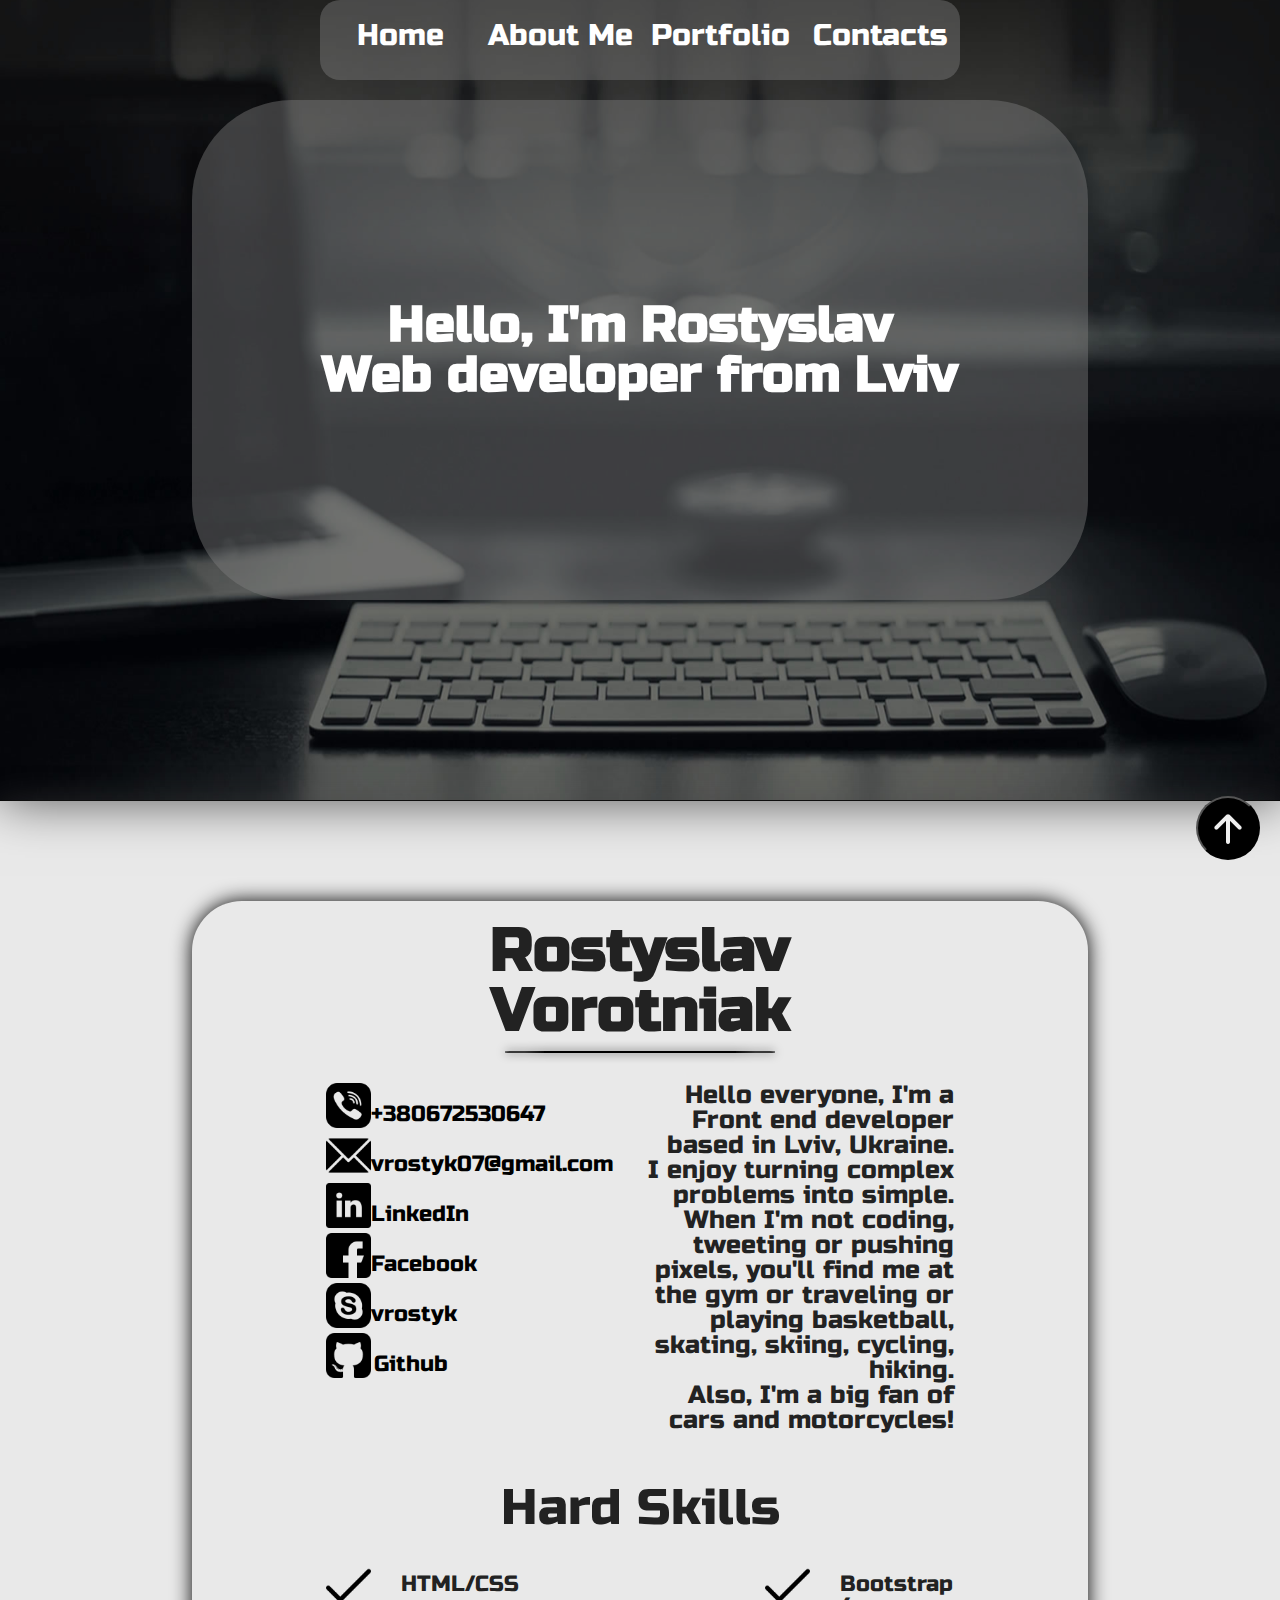
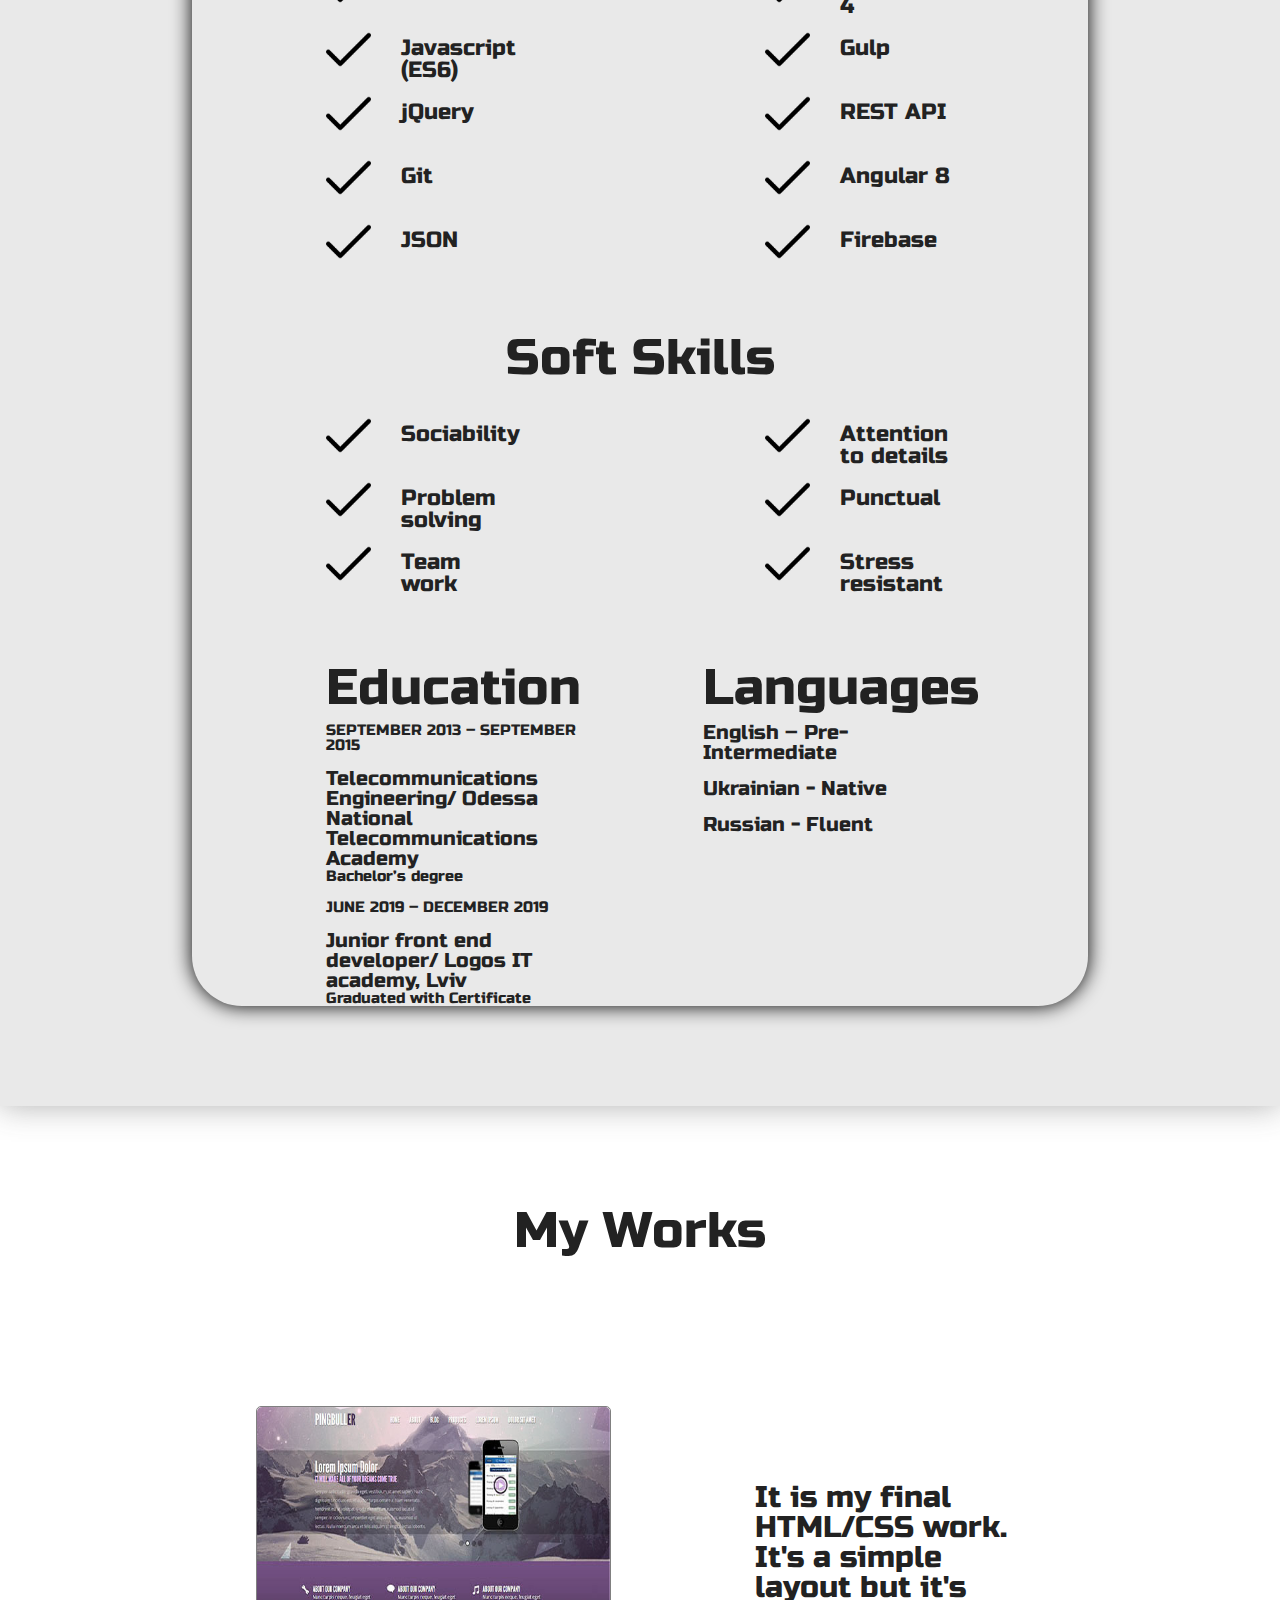
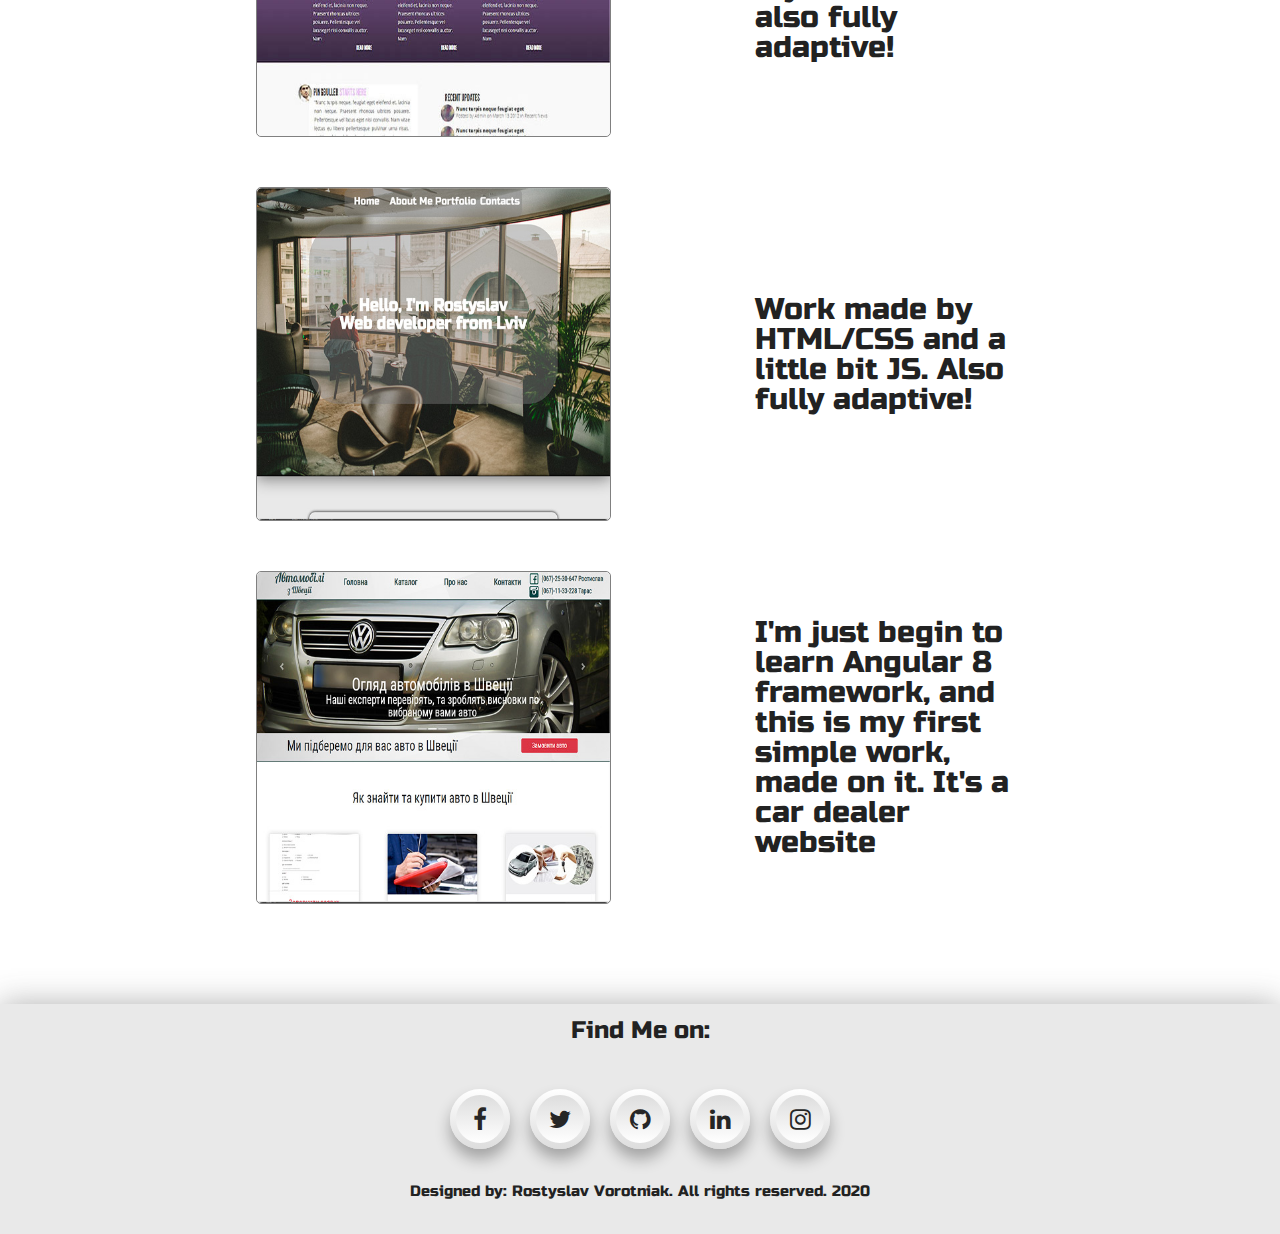
==== commit 91b2a27c: "add @media" ====
--- a/index.html
+++ b/index.html
@@ -44,31 +44,27 @@
                         <div class="leftBox">
                             <div class="socialBox">
                                 <img class="socialImg" src="images/phone.png" alt="">
-                                <a style="text-decoration: none; font-size: 22px; color: black;">+380672530647</a>
+                                <a style="text-decoration: none; color: black;">+380672530647</a>
                             </div>
                             <div class="socialBox">
                                 <img class="socialImg" src="images/mail.png" alt="">
-                                <a style="font-size: 22px; color: black;"
-                                    href="mailto:vrostyk07@gmail.com">vrostyk07@gmail.com</a>
+                                <a href="mailto:vrostyk07@gmail.com">vrostyk07@gmail.com</a>
                             </div>
                             <div class="socialBox">
                                 <img class="socialImg" src="images/linkedin.png" alt="">
-                                <a href="https://www.linkedin.com/in/rostyslav-vorotniak-b1921317b/" target="_blank"
-                                    style="font-size: 22px; color: black;">LinkedIn</a>
+                                <a href="https://www.linkedin.com/in/rostyslav-vorotniak-b1921317b/" target="_blank">LinkedIn</a>
                             </div>
                             <div class="socialBox">
                                 <img class="socialImg" src="images/facebook.png" alt="">
-                                <a href="https://www.facebook.com/rostyk.vorotniak" target="_blank"
-                                    style="font-size: 22px; color: black;">Facebook</a>
+                                <a href="https://www.facebook.com/rostyk.vorotniak" target="_blank">Facebook</a>
                             </div>
                             <div class="socialBox">
                                 <img class="socialImg" src="images/skype.png" alt="">
-                                <a style="font-size: 22px; color: black;">vrostyk</a>
+                                <a href="#">vrostyk</a>
                             </div>
                             <div class="socialBox">
                                 <img class="socialImg" src="images/github.png" alt="">
-                                <a href="https://github.com/rostia-vrt" target="_blank"
-                                    style="font-size: 22px; color: black;">Github</a>
+                                <a href="https://github.com/rostia-vrt" target="_blank">Github</a>
                             </div>
                         </div>
                         <div class="rightBox">
@@ -85,83 +81,79 @@
                             <div class="leftSkillsBox">
                                 <div class="Skills">
                                     <img class="socialImg" src="images/monitor.png" alt="">
-                                    <p style="font-size: 22px; padding-top: 10px; padding-left: 30px;">HTML/CSS</p>
-                                </div>
-                                <div class="Skills">
-                                    <img class="socialImg" src="images/monitor.png" alt="">
-                                    <p style="font-size: 22px; padding-top: 10px; padding-left: 30px;">Javascript (ES6)
-                                    </p>
-                                </div>
-                                <div class="Skills">
-                                    <img class="socialImg" src="images/monitor.png" alt="">
-                                    <p style="font-size: 22px; padding-top: 10px; padding-left: 30px;">jQuery</p>
-                                </div>
-                                <div class="Skills">
-                                    <img class="socialImg" src="images/monitor.png" alt="">
-                                    <p style="font-size: 22px; padding-top: 10px; padding-left: 30px;">Git</p>
-                                </div>
-                                <div class="Skills">
-                                    <img class="socialImg" src="images/monitor.png" alt="">
-                                    <p style="font-size: 22px; padding-top: 10px; padding-left: 30px;">JSON</p>
+                                    <p>HTML/CSS</p>
+                                </div>
+                                <div class="Skills">
+                                    <img class="socialImg" src="images/monitor.png" alt="">
+                                    <p>Javascript (ES6)</p>
+                                </div>
+                                <div class="Skills">
+                                    <img class="socialImg" src="images/monitor.png" alt="">
+                                    <p>jQuery</p>
+                                </div>
+                                <div class="Skills">
+                                    <img class="socialImg" src="images/monitor.png" alt="">
+                                    <p>Git</p>
+                                </div>
+                                <div class="Skills">
+                                    <img class="socialImg" src="images/monitor.png" alt="">
+                                    <p>JSON</p>
                                 </div>
                             </div>
                             <div class="rightSkillsBox">
                                 <div class="Skills">
                                     <img class="socialImg" src="images/monitor.png" alt="">
-                                    <p style="font-size: 22px; padding-top: 10px; padding-left: 30px;">Bootstrap 4</p>
-                                </div>
-                                <div class="Skills">
-                                    <img class="socialImg" src="images/monitor.png" alt="">
-                                    <p style="font-size: 22px; padding-top: 10px; padding-left: 30px;">Gulp</p>
-                                </div>
-                                <div class="Skills">
-                                    <img class="socialImg" src="images/monitor.png" alt="">
-                                    <p style="font-size: 22px; padding-top: 10px; padding-left: 30px;">REST API</p>
-                                </div>
-                                <div class="Skills">
-                                    <img class="socialImg" src="images/monitor.png" alt="">
-                                    <p style="font-size: 22px; padding-top: 10px; padding-left: 30px;">Angular 8</p>
-                                </div>
-                                <div class="Skills">
-                                    <img class="socialImg" src="images/monitor.png" alt="">
-                                    <p style="font-size: 22px; padding-top: 10px; padding-left: 30px;">Firebase</p>
+                                    <p>Bootstrap 4</p>
+                                </div>
+                                <div class="Skills">
+                                    <img class="socialImg" src="images/monitor.png" alt="">
+                                    <p>Gulp</p>
+                                </div>
+                                <div class="Skills">
+                                    <img class="socialImg" src="images/monitor.png" alt="">
+                                    <p>REST API</p>
+                                </div>
+                                <div class="Skills">
+                                    <img class="socialImg" src="images/monitor.png" alt="">
+                                    <p>Angular 8</p>
+                                </div>
+                                <div class="Skills">
+                                    <img class="socialImg" src="images/monitor.png" alt="">
+                                    <p>Firebase</p>
                                 </div>
                             </div>
                         </div>
                     </div>
 
                     <div class="softSkillsBox">
-                        <p style="font-size: 50px; text-align: center;">Soft Skills</p>
+                        <p class="softSkills">Soft Skills</p>
                         <div class="skillsListBox">
                             <div class="leftSkillsBox">
                                 <div class="Skills">
                                     <img class="socialImg" src="images/monitor.png" alt="">
-                                    <p style="font-size: 22px; padding-top: 10px; padding-left: 30px;">Sociability</p>
-                                </div>
-                                <div class="Skills">
-                                    <img class="socialImg" src="images/monitor.png" alt="">
-                                    <p style="font-size: 22px; padding-top: 10px; padding-left: 30px;">Problem solving
-                                    </p>
-                                </div>
-                                <div class="Skills">
-                                    <img class="socialImg" src="images/monitor.png" alt="">
-                                    <p style="font-size: 22px; padding-top: 10px; padding-left: 30px;">Team work</p>
+                                    <p>Sociability</p>
+                                </div>
+                                <div class="Skills">
+                                    <img class="socialImg" src="images/monitor.png" alt="">
+                                    <p>Problem solving</p>
+                                </div>
+                                <div class="Skills">
+                                    <img class="socialImg" src="images/monitor.png" alt="">
+                                    <p>Team work</p>
                                 </div>
                             </div>
                             <div class="rightSkillsBox">
                                 <div class="Skills">
                                     <img class="socialImg" src="images/monitor.png" alt="">
-                                    <p style="font-size: 22px; padding-top: 10px; padding-left: 30px;">Attention to
-                                        details</p>
-                                </div>
-                                <div class="Skills">
-                                    <img class="socialImg" src="images/monitor.png" alt="">
-                                    <p style="font-size: 22px; padding-top: 10px; padding-left: 30px;">Punctual</p>
-                                </div>
-                                <div class="Skills">
-                                    <img class="socialImg" src="images/monitor.png" alt="">
-                                    <p style="font-size: 22px; padding-top: 10px; padding-left: 30px;">Stress resistant
-                                    </p>
+                                    <p>Attention to details</p>
+                                </div>
+                                <div class="Skills">
+                                    <img class="socialImg" src="images/monitor.png" alt="">
+                                    <p>Punctual</p>
+                                </div>
+                                <div class="Skills">
+                                    <img class="socialImg" src="images/monitor.png" alt="">
+                                    <p>Stress resistant</p>
                                 </div>
                             </div>
                         </div>
@@ -170,20 +162,20 @@
 
                     <div class="container">
                         <div class="educationBox">
-                            <p style="font-size: 50px; text-align: center;">Education</p>
-                            <p style="font-size: 15px; margin-top: 10px;">SEPTEMBER 2013 – SEPTEMBER 2015</p><br>
-                            <p style="font-size: 20px;">Telecommunications Engineering/ Odessa National
+                            <p class="education">Education</p>
+                            <p class="edText2">SEPTEMBER 2013 – SEPTEMBER 2015</p><br>
+                            <p class="edText1">Telecommunications Engineering/ Odessa National
                                 Telecommunications Academy</p>
-                            <p style="font-size: 15px;">Bachelor’s degree</p><br>
-                            <p style="font-size: 15px;">JUNE 2019 – DECEMBER 2019</p><br>
-                            <p style="font-size: 20px;">Junior front end developer/ Logos IT academy, Lviv</p>
-                            <p style="font-size: 15px;">Graduated with Certificate</p>
-                        </div>
-                        <div class="languages">
-                            <p style="font-size: 50px; text-align: center;">Languages</p>
-                            <p style="font-size: 20px; margin-top: 10px;">English – Pre-Intermediate</p><br>
-                            <p style="font-size: 20px;">Ukrainian - Native</p><br>
-                            <p style="font-size: 20px;">Russian - Fluent</p><br>
+                            <p class="edText2">Bachelor’s degree</p><br>
+                            <p class="edText2">JUNE 2019 – DECEMBER 2019</p><br>
+                            <p class="edText1">Junior front end developer/ Logos IT academy, Lviv</p>
+                            <p class="edText2">Graduated with Certificate</p>
+                        </div>
+                        <div class="languagesBox">
+                            <p class="languages">Languages</p>
+                            <p class="edText1">English – Pre-Intermediate</p><br>
+                            <p class="edText1">Ukrainian - Native</p><br>
+                            <p class="edText1">Russian - Fluent</p><br>
                         </div>
                     </div>
 
@@ -197,7 +189,8 @@
                 <div class="myWorksContainer">
                     <div class="box">
                         <div class="box1">
-                            <a class="mw" href="https://rostia-vrt.github.io/Final-HTML-CSS/" target="_blank"></a>
+                            <a class="mw" href="https://rostia-vrt.github.io/Final-HTML-CSS" title="html_css_final"
+                                target="_blank"></a>
                             <img src="/images/final.jpg" alt="">
                         </div>
                         <div class="box2">
@@ -241,7 +234,7 @@
                                     class="fa fa-facebook" aria-hidden="true"></i></a></li>
                         <li><a href="https://twitter.com/RostykVorotniak" target="_blank"><i class="fa fa-twitter"
                                     aria-hidden="true"></i></a></li>
-                        <li><a href="#" target="_blank"><i class="fa fa-google-plus" aria-hidden="true"></i></a></li>
+                        <li><a href="https://github.com/rostia-vrt" target="_blank"><i class="fa fa-github" aria-hidden="true"></i></a></li>
                         <li><a href="https://www.linkedin.com/in/rostyslav-vorotniak-b1921317b/" target="_blank"><i
                                     class="fa fa-linkedin" aria-hidden="true"></i></a></li>
                         <li><a href="https://www.instagram.com/rostyk_vorotniak" target="_blank"><i
@@ -253,8 +246,9 @@
         </section>
     </footer>
 
-
-    <button id="topBtn"><i class="fas fa-arrow-alt-circle-up"></i></button>
+    <button id="topBtn"></button>
+
+
 
     <script src="https://code.jquery.com/jquery-3.4.1.slim.min.js"
         integrity="sha384-J6qa4849blE2+poT4WnyKhv5vZF5SrPo0iEjwBvKU7imGFAV0wwj1yYfoRSJoZ+n" crossorigin="anonymous">
@@ -266,7 +260,7 @@
         integrity="sha384-wfSDF2E50Y2D1uUdj0O3uMBJnjuUD4Ih7YwaYd1iqfktj0Uod8GCExl3Og8ifwB6" crossorigin="anonymous">
     </script>
     <script src="https://ajax.googleapis.com/ajax/libs/jquery/3.4.1/jquery.min.js"></script>
-    <script src="https://kit.fontawesome.com/a79fa03b09.js"></script>
+
     <script src="app.js"></script>
 </body>
 
--- a/style.css
+++ b/style.css
@@ -100,8 +100,8 @@
     justify-content: center;
     flex-direction: column;
     align-items: center;
-    box-shadow: 0 0 10px black;
-    border-radius: 20px;
+    box-shadow: 0 0 20px black;
+    border-radius: 50px;
 }
 
 .name {
@@ -144,7 +144,7 @@
 
 .rightBox {
     width: 50%;
-    height: 300px;
+    min-height: 300px;
     display: flex;
     flex-direction: column;
 }
@@ -154,7 +154,10 @@
     height: 50px;
     display: flex;
 }
-
+.socialBox a{
+    font-size: 22px;
+    color: black;
+}
 .socialImg {
     width: 45px;
     height: 45px;
@@ -174,19 +177,19 @@
 .skillsListBox {
     margin-top: 30px;
     width: 100%;
-    min-height: 300px;
+    min-height: 200px;
     display: flex;
     justify-content: space-between;
 }
 
 .leftSkillsBox {
     width: 30%;
-    min-height: 300px;
+    min-height: 200px;
 }
 
 .rightSkillsBox {
     width: 30%;
-    min-height: 300px;
+    min-height: 200px;
 }
 
 .Skills {
@@ -194,13 +197,20 @@
     width: 100%;
     height: 64px;
 }
-
+.Skills p{
+    font-size: 22px; 
+    padding-top: 10px; 
+    padding-left: 30px;
+}
 .softSkillsBox {
     margin-top: 50px;
     width: 70%;
-    min-height: 300px;
-}
-
+    min-height: 200px;
+}
+.softSkills{
+    font-size: 50px; 
+    text-align: center;
+}
 .container {
     margin-top: 50px;
     width: 70%;
@@ -215,14 +225,28 @@
     display: flex;
     flex-direction: column;
 }
-
-.languages {
+.education{
+    font-size: 50px; 
+    text-align: center;
+    margin-bottom: 10px;
+}
+.edText1{
+    font-size: 20px;
+}
+.edText2{
+    font-size: 15px;
+}
+.languagesBox {
     width: 40%;
     min-height: 300px;
     display: flex;
     flex-direction: column;
 }
-
+.languages{
+    font-size: 50px; 
+    text-align: center;
+    margin-bottom: 10px;
+}
 .portfolioBlock {
     min-height: 830px;
     font-family: 'Russo One', sans-serif;
@@ -259,7 +283,7 @@
 .box1 img {
     max-width: 100%;
     border-radius: 5px;
-    z-index: 12;
+    z-index: 0;
 }
 
 .box1:hover {
@@ -269,11 +293,12 @@
     box-shadow: 2px 0px 17px 0px rgba(0, 0, 0, 1);
 }
 
-.mw {
+.box1 a {
     display: block;
     position: absolute;
     width: 100%;
-    z-index: 400000;
+    height: 100%;
+    z-index: 1;
 }
 
 .box2 {
@@ -311,14 +336,19 @@
 }
 
 #topBtn {
-    border: none;
-    background-color: rgba(255, 255, 255, 0);
+    width: 64px;
+    height: 64px;
+    background-image: url(/images/up-arrow-button.png);
+    background-repeat: no-repeat;
+    background-position: center;
+    border-radius: 50%;
+    border-color: black;
     font-size: 40px;
     position: fixed;
     bottom: 40px;
     right: 20px;
     outline: none;
-  }
+}
 
 /*Social buttons*/
 
@@ -392,4 +422,41 @@
 
 ul li:nth-child(5) a:hover .fa {
     color: #e4405f;
+}
+
+
+@media screen and (max-width:1024px) {
+
+    #home{
+        height: 600px;
+    }
+    .mainTextBox, .mainText{
+        height: 400px;
+    }
+    .navMenu a {
+        padding-top: 30px;
+        font-size: 20px;
+    }
+    .myName, .myProfession, .hardSkills , .softSkills , .education , .languages , .myWorks {
+        font-size: 30px;
+    }
+    .sayHello, .Skills p , .aboutWork , .socialBox a{
+        font-size: 18px;
+    }
+    .name{
+        font-size: 40px;
+    }
+    .edText1{
+        font-size: 16px;
+    }
+    .edText2{
+        font-size: 12px;
+    }
+    .myWorksContainer{
+        margin-top: 50px;
+    }
+}
+
+@media screen and (max-width:768px) {
+    
 }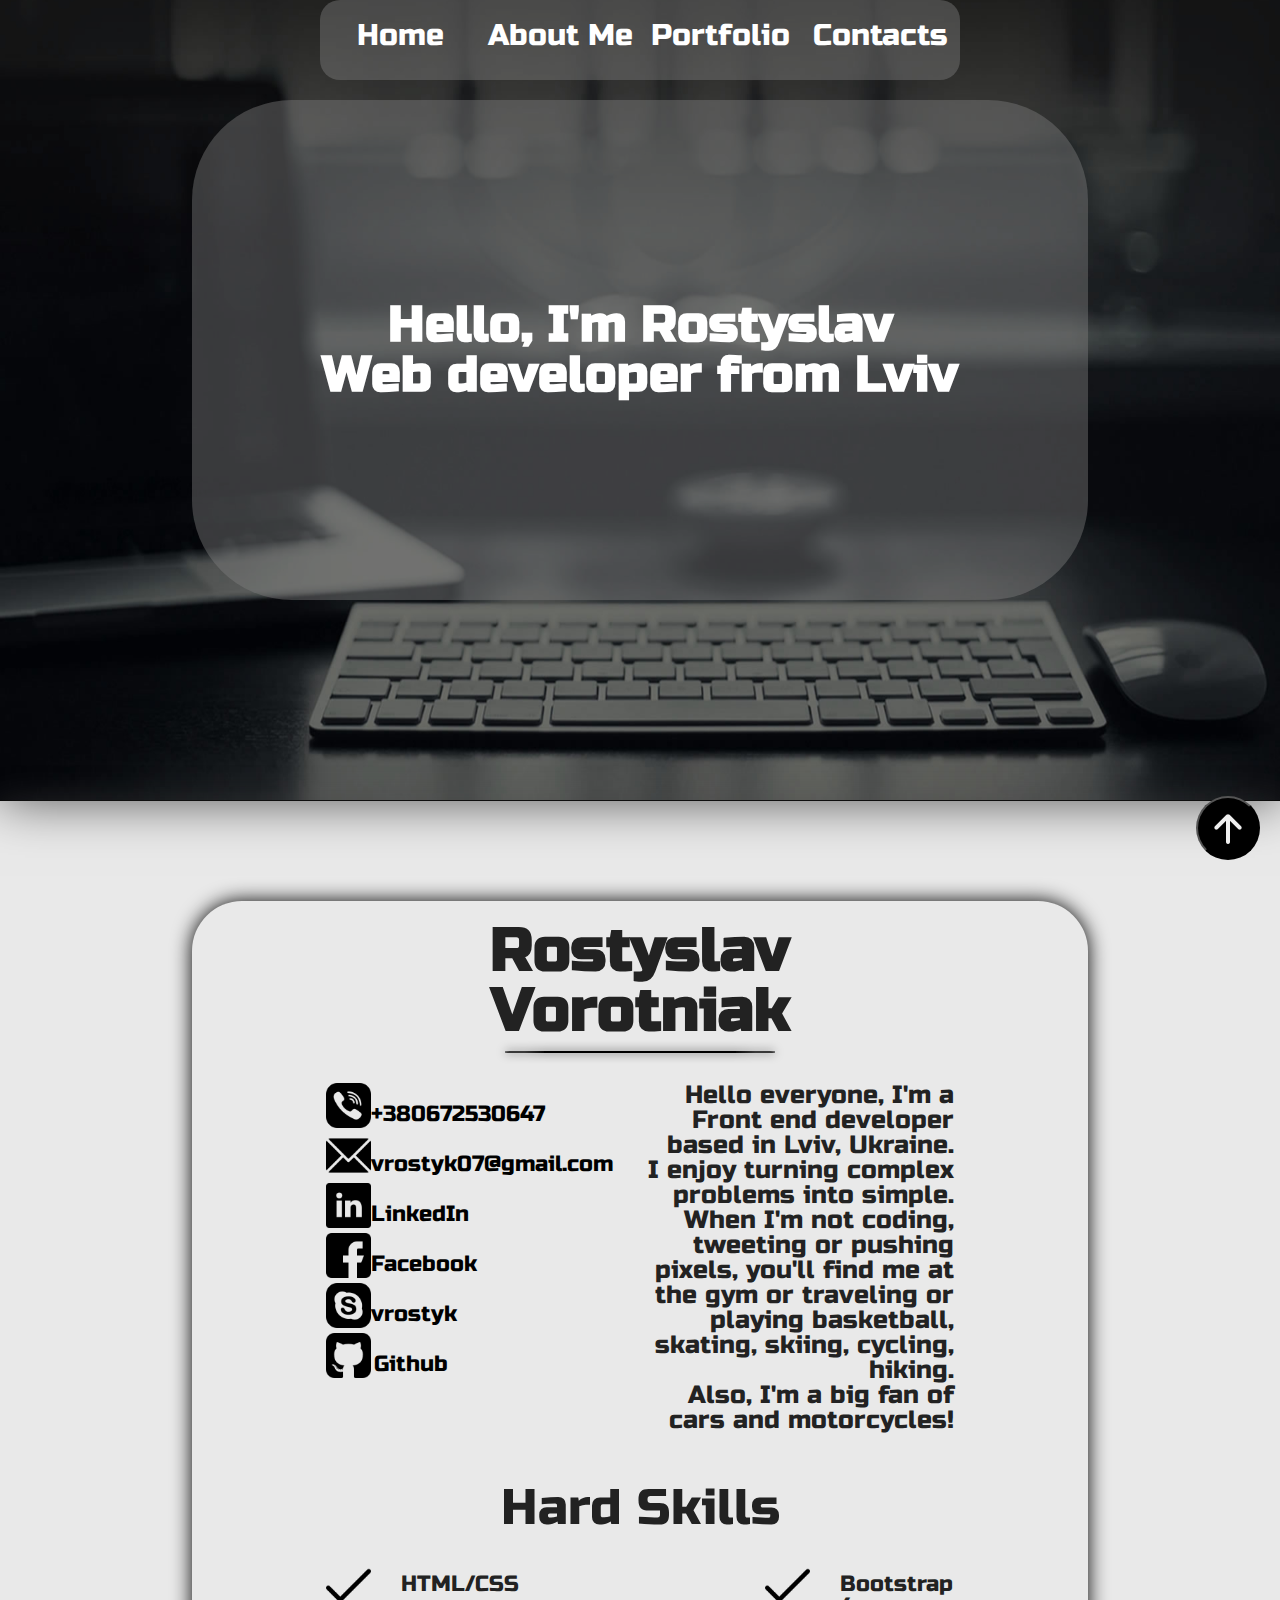
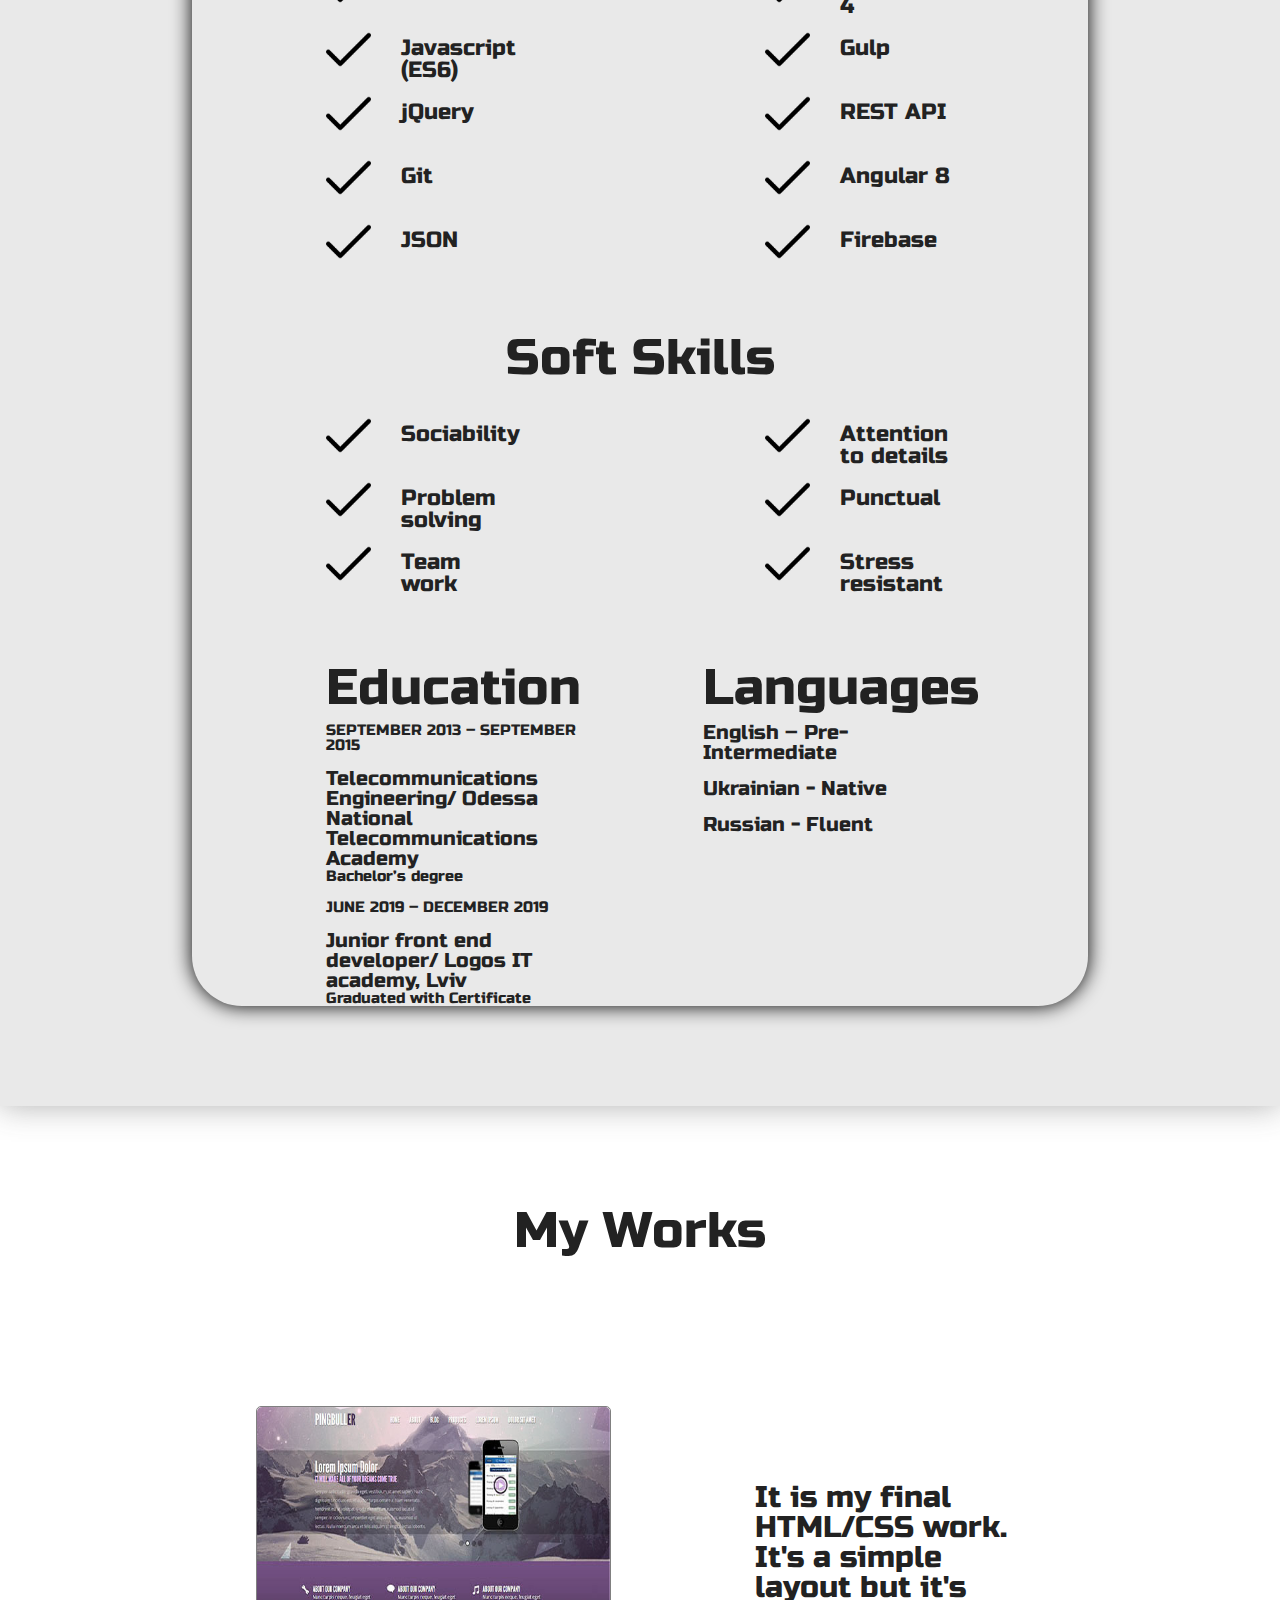
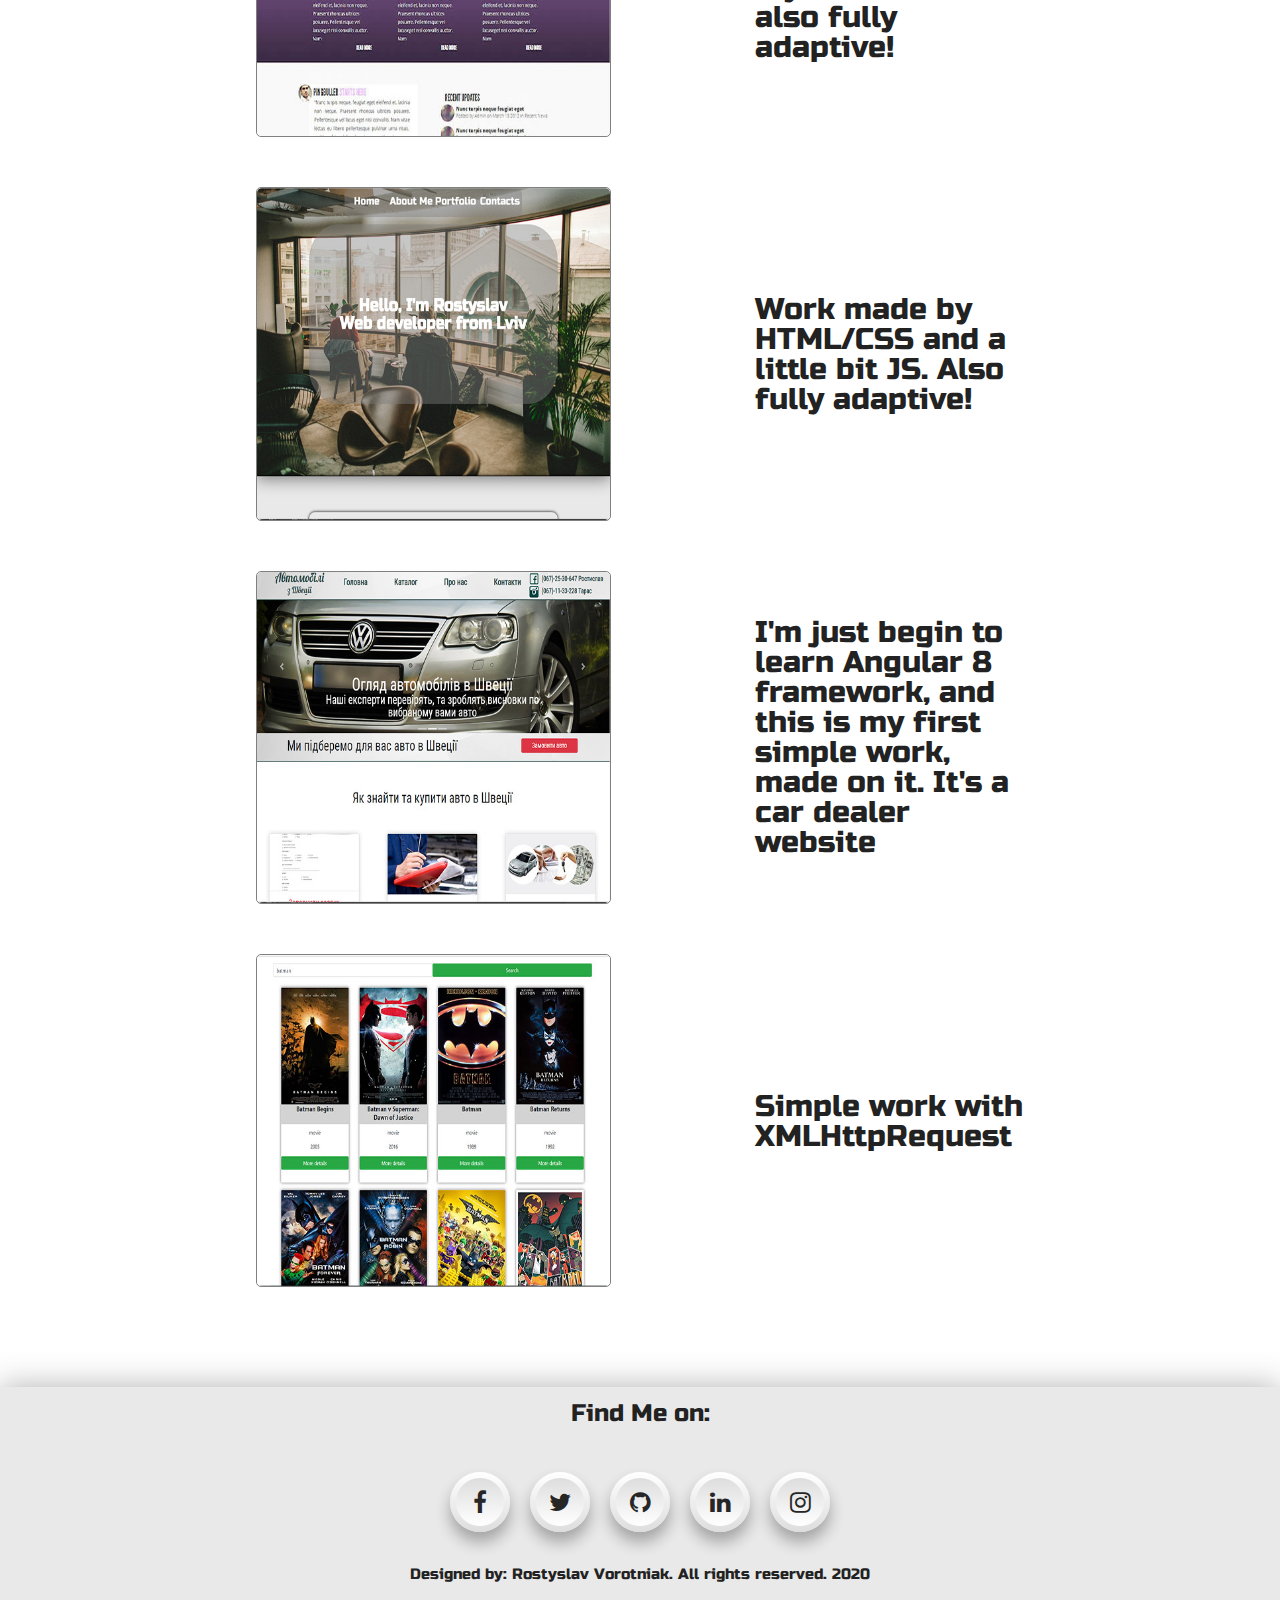
==== commit b580a6f7: "add new project" ====
--- a/index.html
+++ b/index.html
@@ -14,7 +14,7 @@
 
     <header>
         <section>
-            <div id="home">
+            <div id="home" style="background-image: url(images/img1.jpg);">
                 <div class="navBox">
                     <nav class="navMenu">
                         <a href="#home" routerLinkActive="active">Home</a>
@@ -191,7 +191,7 @@
                         <div class="box1">
                             <a class="mw" href="https://rostia-vrt.github.io/Final-HTML-CSS" title="html_css_final"
                                 target="_blank"></a>
-                            <img src="/images/final.jpg" alt="">
+                            <img src="images/final.jpg" alt="">
                         </div>
                         <div class="box2">
                             <p class="aboutWork">It is my final HTML/CSS work. It's a simple layout but it's also fully
@@ -200,8 +200,9 @@
                     </div>
                     <div class="box">
                         <div class="box1">
-                            <a class="mw" href=""></a>
-                            <img src="/images/portfolio.jpg" alt="">
+                            <a class="mw" href="https://rostia-vrt.github.io/Portfolio/" title="_portfolio"
+                            target="_blank"></a>
+                            <img src="images/portfolio.jpg" alt="">
                         </div>
                         <div class="box2">
                             <p class="aboutWork">Work made by HTML/CSS and a little bit JS. Also fully adaptive!</p>
@@ -209,12 +210,23 @@
                     </div>
                     <div class="box">
                         <div class="box1">
-                            <a class="mw" href=""></a>
-                            <img src="/images/CarsFromSweden.jpg" alt="">
+                            <a class="mw" href="https://rostia-vrt.github.io/Cars.from.Sweden/" title="cars_from_sweden"
+                            target="_blank"></a>
+                            <img src="images/CarsFromSweden.jpg" alt="">
                         </div>
                         <div class="box2">
                             <p class="aboutWork">I'm just begin to learn Angular 8 framework, and this is my first
                                 simple work, made on it. It's a car dealer website</p>
+                        </div>
+                    </div>
+                    <div class="box">
+                        <div class="box1">
+                            <a class="mw" href="https://rostia-vrt.github.io/XMLhttpRequest/" title="omdbAPI"
+                                target="_blank"></a>
+                            <img src="images/omdbAPI.jpg" alt="">
+                        </div>
+                        <div class="box2">
+                            <p class="aboutWork">Simple work with XMLHttpRequest</p>
                         </div>
                     </div>
                 </div>
@@ -246,7 +258,7 @@
         </section>
     </footer>
 
-    <button id="topBtn"></button>
+    <button id="topBtn" style="background-image: url(images/up-arrow-button.png);"></button>
 
 
 
--- a/style.css
+++ b/style.css
@@ -3,7 +3,6 @@
 #home {
     width: 100%;
     height: 800px;
-    background-image: url(/images/img1.jpg);
     background-repeat: no-repeat;
     background-size: 100% 100%;
     display: flex;
@@ -154,10 +153,12 @@
     height: 50px;
     display: flex;
 }
-.socialBox a{
+
+.socialBox a {
     font-size: 22px;
     color: black;
 }
+
 .socialImg {
     width: 45px;
     height: 45px;
@@ -197,20 +198,24 @@
     width: 100%;
     height: 64px;
 }
-.Skills p{
-    font-size: 22px; 
-    padding-top: 10px; 
+
+.Skills p {
+    font-size: 22px;
+    padding-top: 10px;
     padding-left: 30px;
 }
+
 .softSkillsBox {
     margin-top: 50px;
     width: 70%;
     min-height: 200px;
 }
-.softSkills{
-    font-size: 50px; 
-    text-align: center;
-}
+
+.softSkills {
+    font-size: 50px;
+    text-align: center;
+}
+
 .container {
     margin-top: 50px;
     width: 70%;
@@ -225,28 +230,34 @@
     display: flex;
     flex-direction: column;
 }
-.education{
-    font-size: 50px; 
+
+.education {
+    font-size: 50px;
     text-align: center;
     margin-bottom: 10px;
 }
-.edText1{
+
+.edText1 {
     font-size: 20px;
 }
-.edText2{
+
+.edText2 {
     font-size: 15px;
 }
+
 .languagesBox {
     width: 40%;
     min-height: 300px;
     display: flex;
     flex-direction: column;
 }
-.languages{
-    font-size: 50px; 
+
+.languages {
+    font-size: 50px;
     text-align: center;
     margin-bottom: 10px;
 }
+
 .portfolioBlock {
     min-height: 830px;
     font-family: 'Russo One', sans-serif;
@@ -338,7 +349,6 @@
 #topBtn {
     width: 64px;
     height: 64px;
-    background-image: url(/images/up-arrow-button.png);
     background-repeat: no-repeat;
     background-position: center;
     border-radius: 50%;
@@ -350,6 +360,7 @@
     outline: none;
 }
 
+
 /*Social buttons*/
 
 .socialButtons {
@@ -427,36 +438,186 @@
 
 @media screen and (max-width:1024px) {
 
-    #home{
+    #home {
         height: 600px;
     }
-    .mainTextBox, .mainText{
+
+    .mainTextBox,
+    .mainText {
         height: 400px;
     }
+
     .navMenu a {
         padding-top: 30px;
         font-size: 20px;
     }
-    .myName, .myProfession, .hardSkills , .softSkills , .education , .languages , .myWorks {
+
+    .myName,
+    .myProfession,
+    .hardSkills,
+    .softSkills,
+    .education,
+    .languages,
+    .myWorks {
         font-size: 30px;
     }
-    .sayHello, .Skills p , .aboutWork , .socialBox a{
+
+    .sayHello,
+    .Skills p,
+    .aboutWork,
+    .socialBox a {
         font-size: 18px;
     }
-    .name{
+
+    .name {
         font-size: 40px;
     }
+
+    .edText1 {
+        font-size: 16px;
+    }
+
+    .edText2 {
+        font-size: 12px;
+    }
+
+    .myWorksContainer {
+        margin-top: 50px;
+    }
+}
+
+@media screen and (max-width:768px) {
+    .navMenu a {
+        font-size: 14px;
+    }
+
+    .name {
+        height: 50px;
+        font-size: 25px;
+    }
+
+    .whoIam {
+        flex-direction: column;
+    }
+
+    .leftBox,
+    .rightBox {
+        min-height: 150px;
+        width: 100%;
+    }
+
+    .socialBox {
+        justify-content: center;
+    }
+
+    .sayHello {
+        margin-top: 10px;
+        text-align: center;
+    }
+
+    .hardSkills,
+    .softSkills,
+    .education,
+    .languages,
+    .myWorks {
+        font-size: 25px;
+    }
+
+    .skillsListBox,
+    .container {
+        flex-direction: column;
+    }
+
+    .leftSkillsBox,
+    .rightSkillsBox,
+    .educationBox,
+    .languagesBox {
+        width: 100%;
+    }
+
+    .aboutWork {
+        font-size: 14px;
+    }
+
+    #topBtn {
+        width: 46px;
+        height: 46px;
+    }
+}
+
+@media screen and (max-width:414px) {
+    .navMenu {
+        display: none;
+    }
+
+    .myName,
+    .myProfession {
+        font-size: 24px;
+    }
+    .socialImg{
+        width: 24px;
+        height: 24px;
+    }
+    .socialBox{
+        align-items: center;
+    }
+    .socialBox a {
+        font-size: 12px;
+        padding-top: 8px;
+    }
+    .sayHello{
+        font-size: 12px;
+    }
+    .hardSkills,
+    .softSkills,
+    .education,
+    .languages,
+    .myWorks,
+    .contactMe {
+        font-size: 16px;
+    }
+    .Skills p, .madeBy{
+        font-size: 12px;
+    }
     .edText1{
-        font-size: 16px;
+        font-size: 14px;
     }
     .edText2{
         font-size: 12px;
     }
+    .aboutWork{
+        font-size: 11px;
+    }
+    .portfolioBlock{
+        min-height: 500px;
+    }
+    .information{
+        margin-bottom: 20px;
+    }
+    .myWorks{
+        margin-top: 30px;
+    }
     .myWorksContainer{
-        margin-top: 50px;
-    }
-}
-
-@media screen and (max-width:768px) {
-    
-}+        margin-top: 0px;
+    }
+    .languagesBox{
+        min-height: 100px;
+    }
+    ul li a {
+        width: 40px;
+        height: 40px;
+        padding: 0px;
+    }
+}
+@media screen and (max-width:320px) {
+    #topBtn{
+        width: 34px;
+        height: 34px;
+    }
+    .aboutWork{
+        font-size: 8px;
+    }
+    .socialBox a{
+        font-size: 10px;
+    }
+  }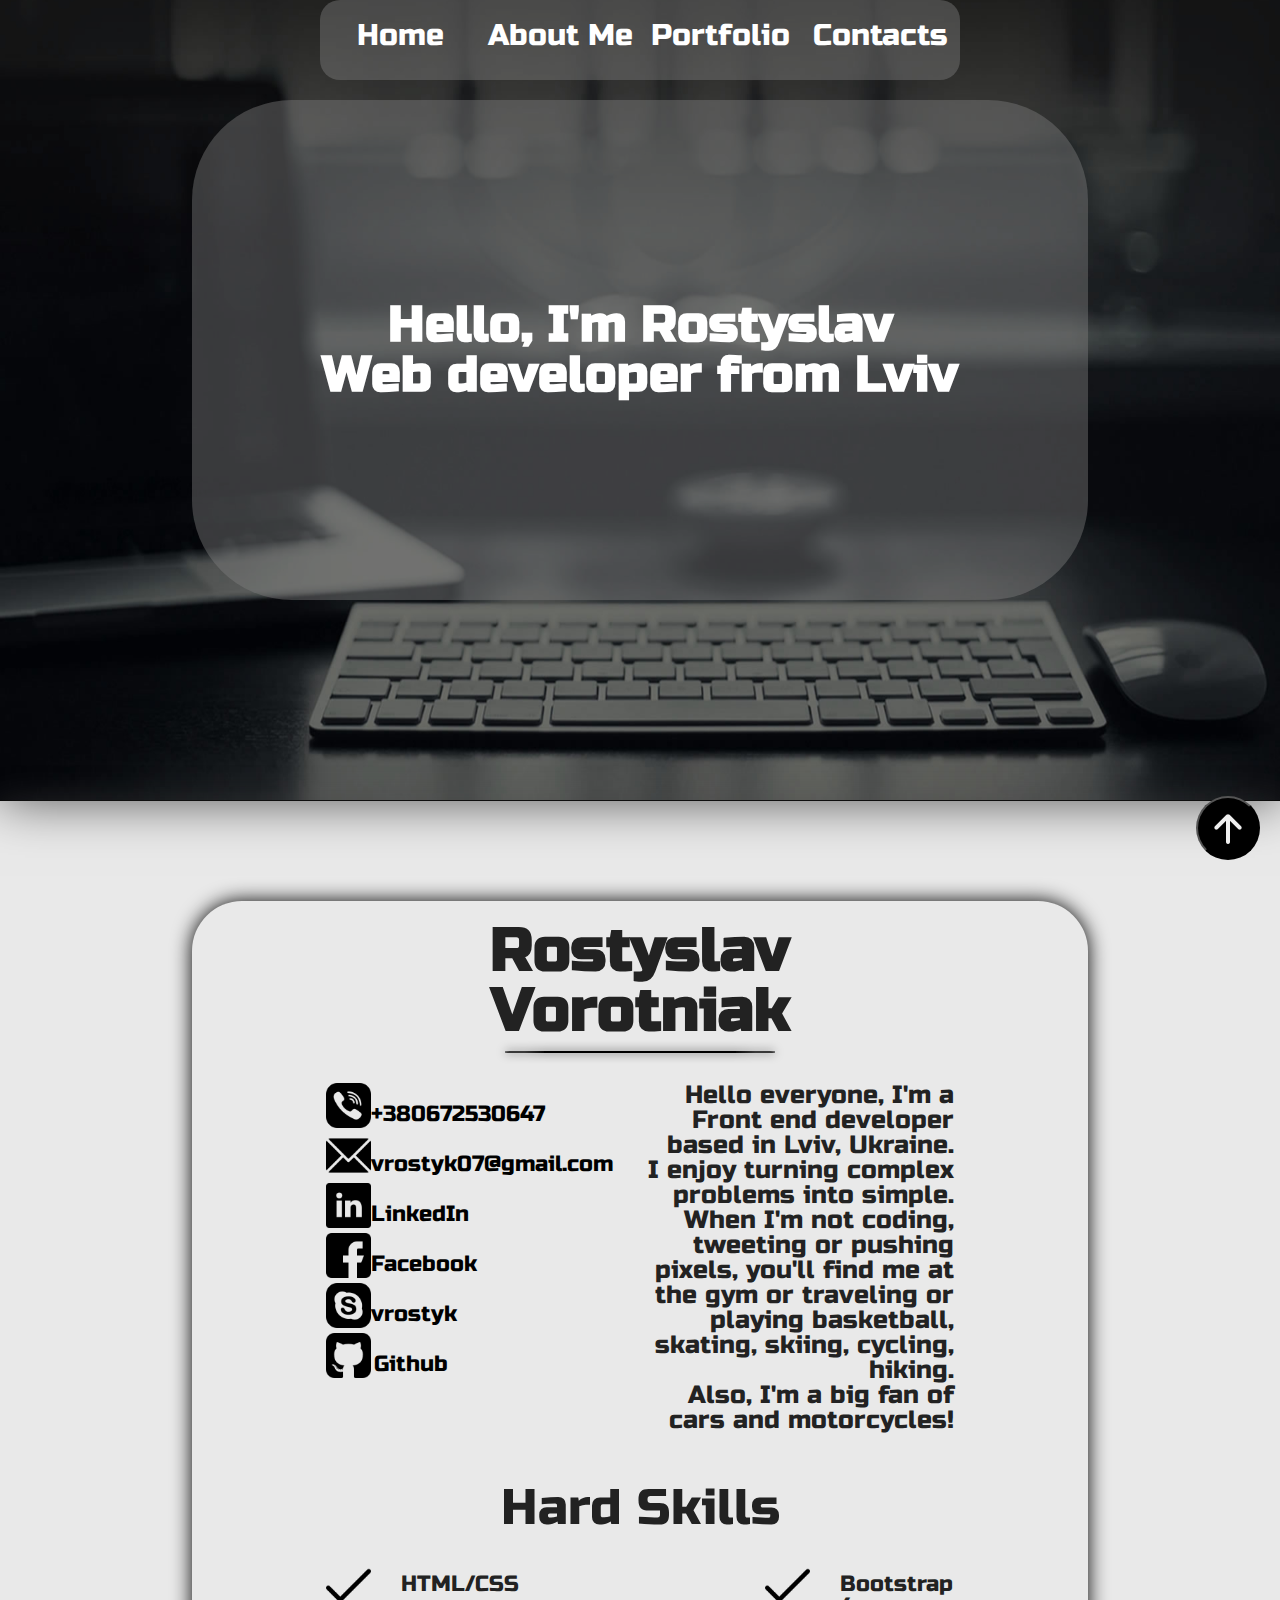
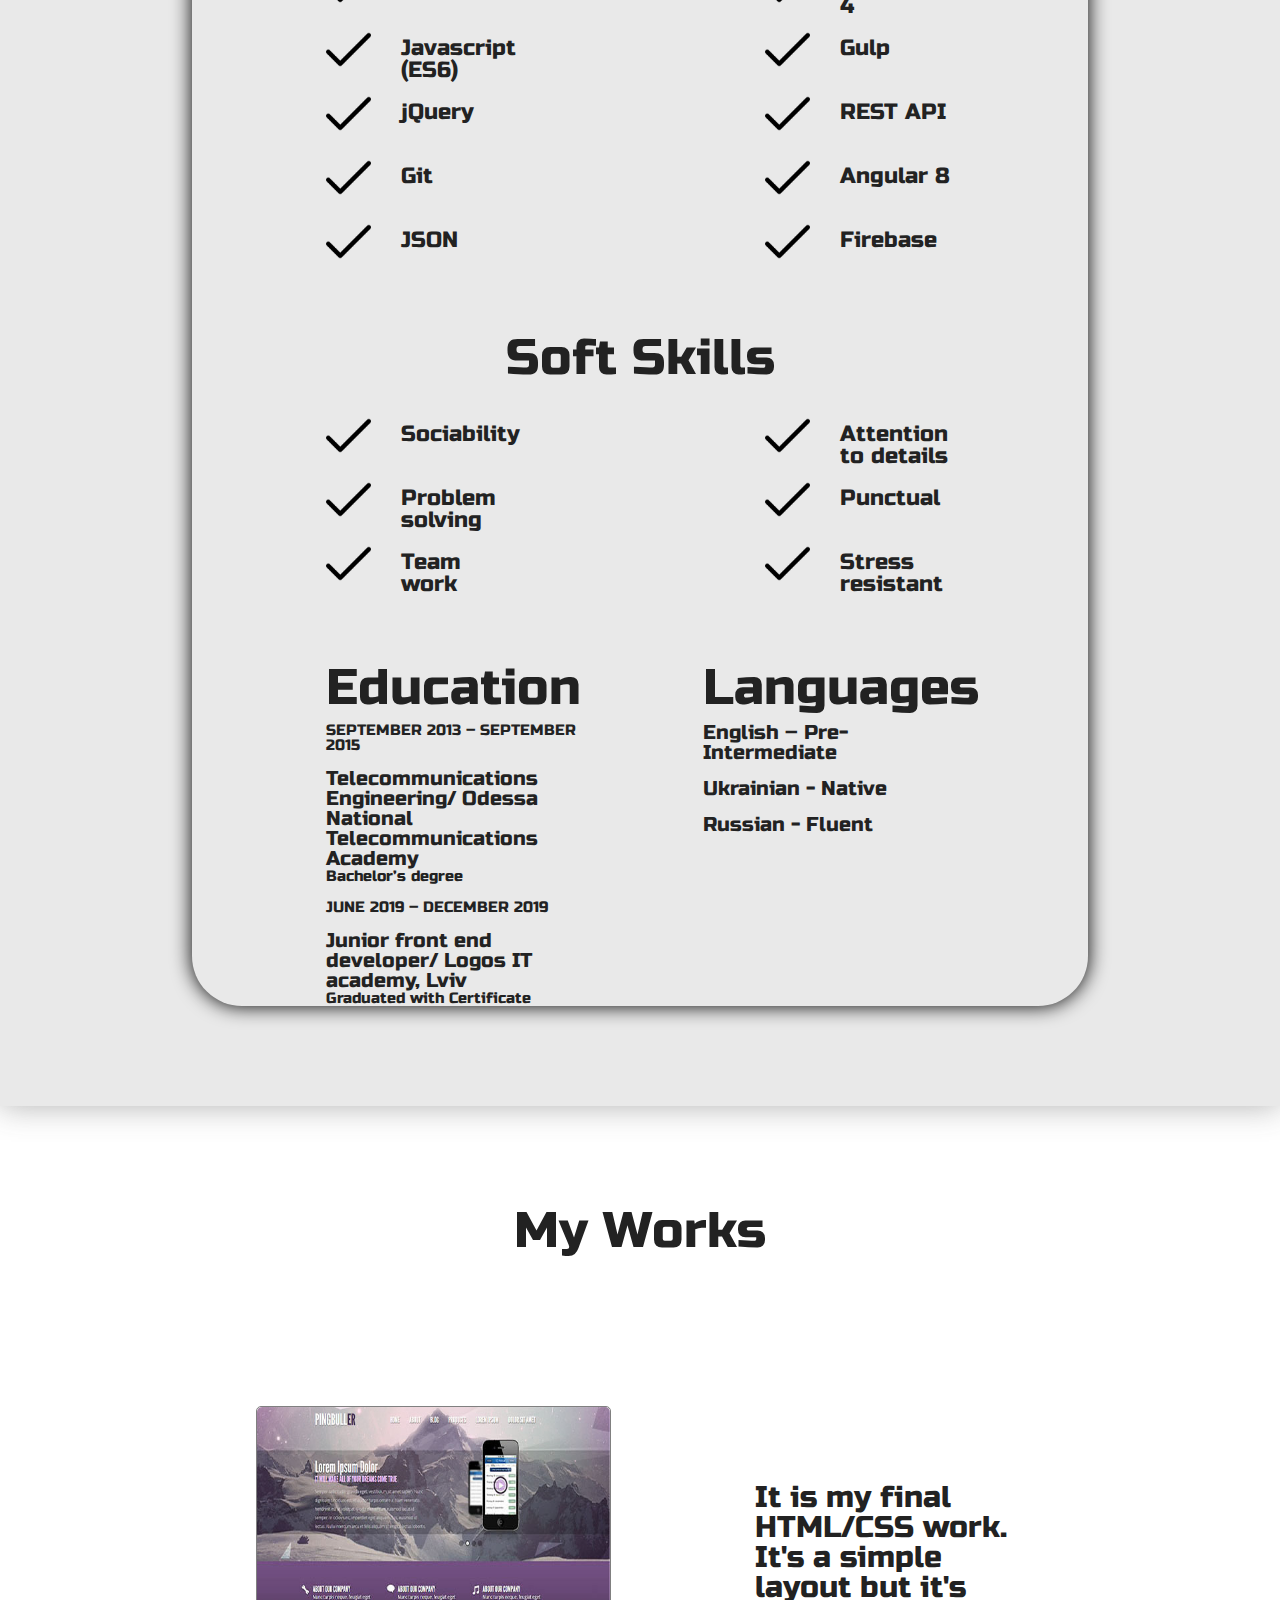
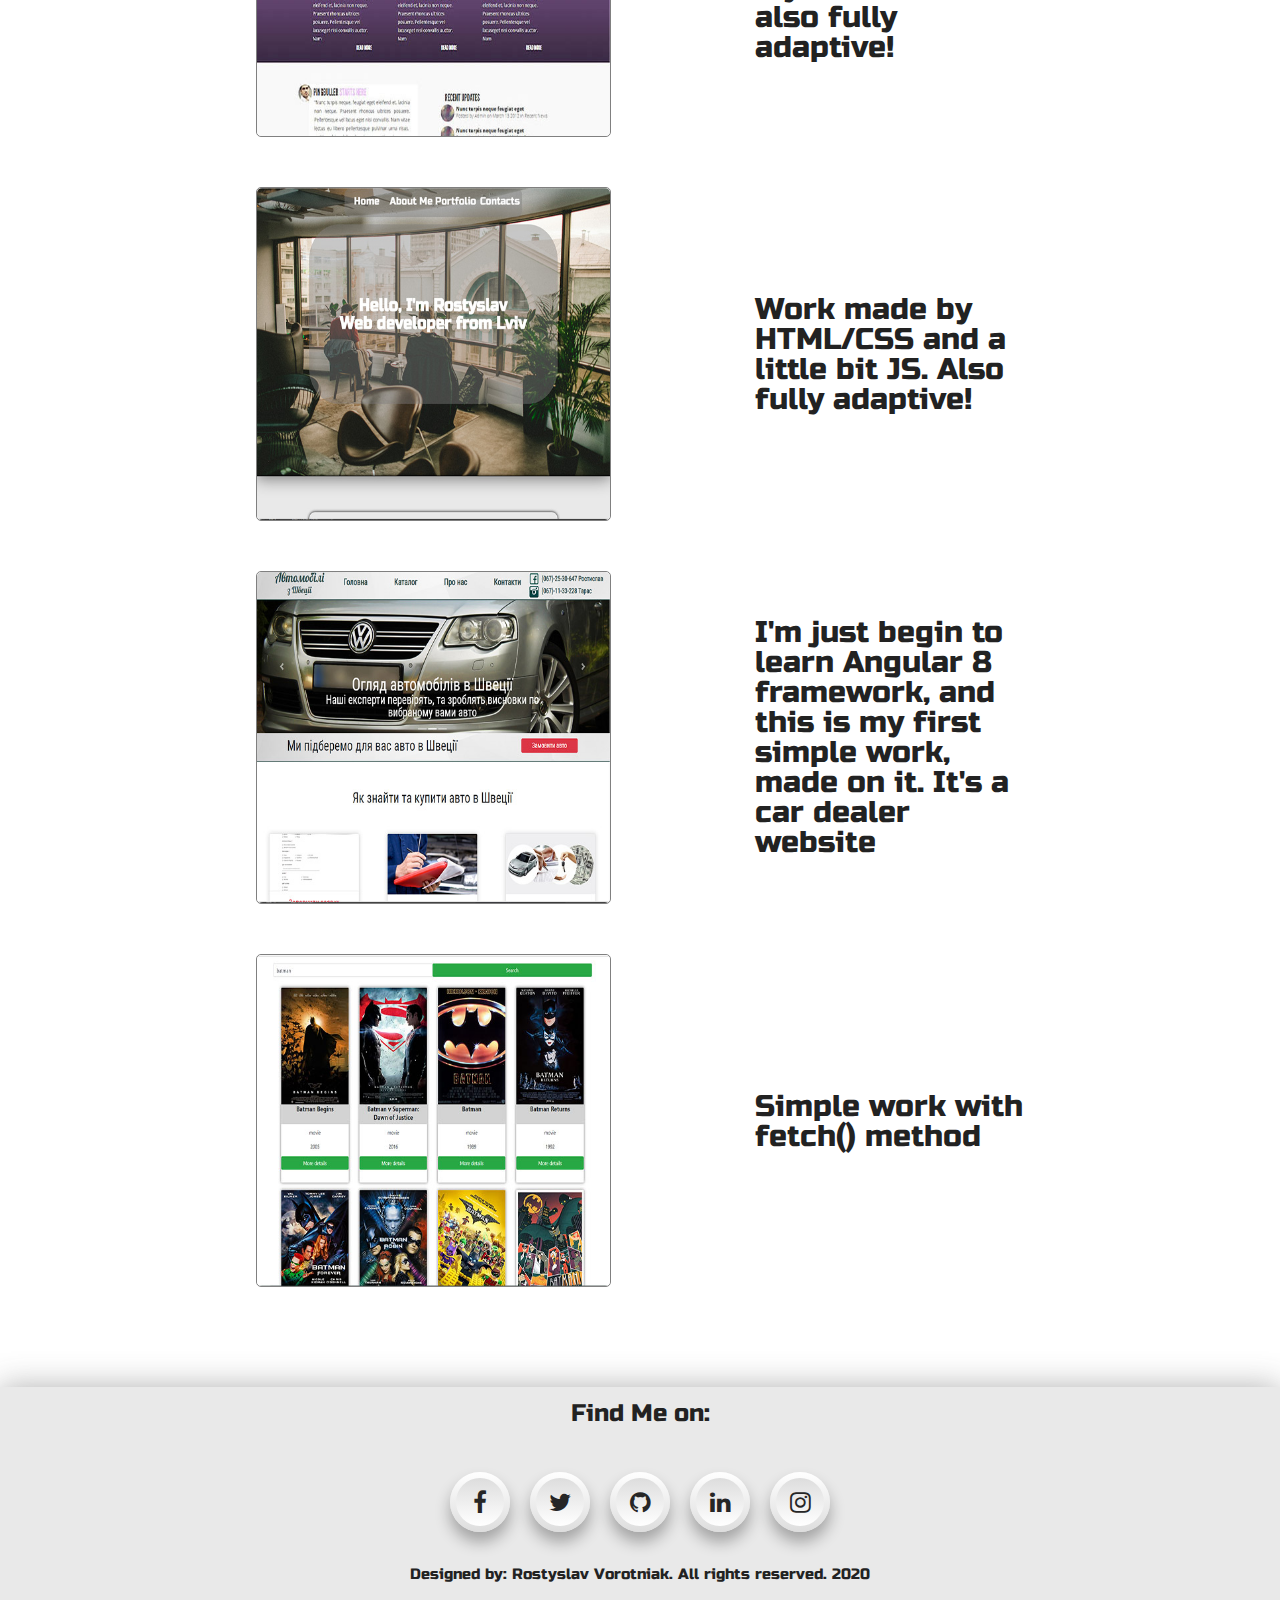
==== commit 6469cfd0: "small changes" ====
--- a/index.html
+++ b/index.html
@@ -226,7 +226,7 @@
                             <img src="images/omdbAPI.jpg" alt="">
                         </div>
                         <div class="box2">
-                            <p class="aboutWork">Simple work with XMLHttpRequest</p>
+                            <p class="aboutWork">Simple work with fetch() method</p>
                         </div>
                     </div>
                 </div>
